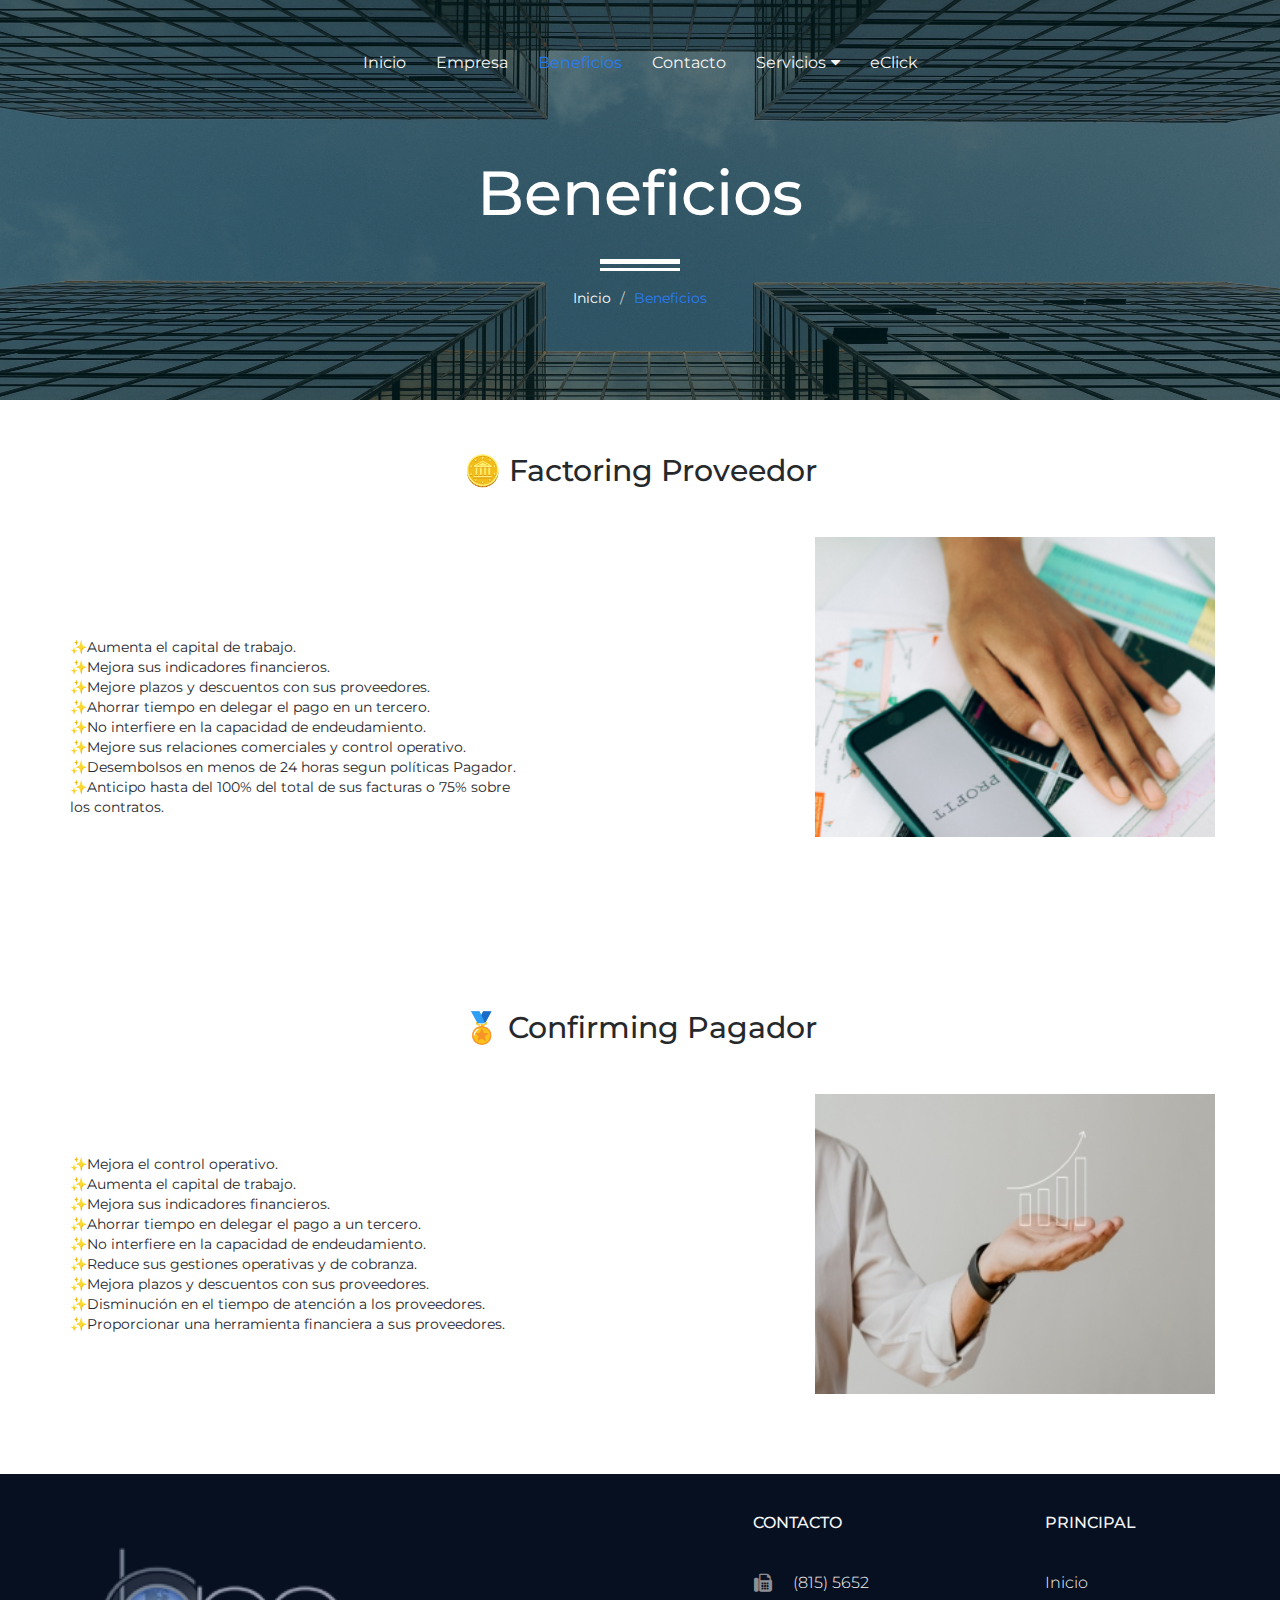
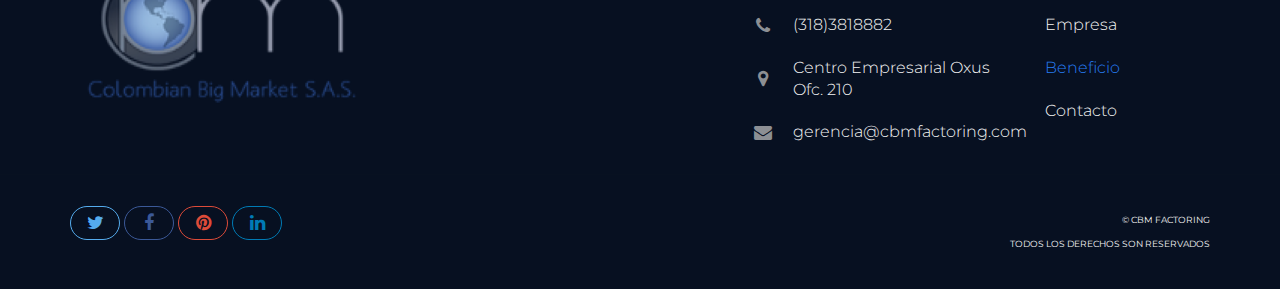
==== beneficio.html @ aab8edce "commit" ====
<!DOCTYPE html>
<html lang="en">
<head>

    <!-- Basic Page Needs
    ================================================== -->
    <meta http-equiv="Content-Type" content="text/html; charset=utf-8">
    <meta http-equiv="X-UA-Compatible" content="IE=edge">

    <title>CBM Colombian Big Market I Factoring & Banca de Inversión</title>

    <meta name="description" content="">
    <meta name="author" content="">
    <meta name="keywords" content="">

    <!-- Mobile Specific Metas
    ================================================== -->
    <meta name="viewport" content="width=device-width, minimum-scale=1.0, maximum-scale=1.0">
    <meta name="apple-mobile-web-app-capable" content="yes">

    <!-- Fonts -->
    <link href="https://fonts.googleapis.com/css?family=Montserrat:300,300i,400,600,700" rel="stylesheet">
    <link rel="stylesheet" href="http://cdnjs.cloudflare.com/ajax/libs/font-awesome/4.4.0/css/font-awesome.min.css">

    <!-- Favicon
    ================================================== -->
    <link rel="apple-touch-icon" sizes="180x180" href="assets/img/apple-touch-icon.png">
    <link rel="icon" type="image/png" sizes="16x16" href="assets/img/favicon.png">

    <!-- Stylesheets
    ================================================== -->
    <!-- Bootstrap core CSS -->
    <link href="assets/css/bootstrap.min.css" rel="stylesheet">

    <!-- Custom styles for this template -->
    <link href="assets/css/style.css" rel="stylesheet">
    <link href="assets/css/responsive.css" rel="stylesheet">

    <!-- HTML5 shim and Respond.js IE8 support of HTML5 elements and media queries -->
    <!--[if lt IE 9]>
    <script src="https://oss.maxcdn.com/libs/html5shiv/3.7.0/html5shiv.js"></script>
    <script src="https://oss.maxcdn.com/libs/respond.js/1.4.2/respond.min.js"></script>
    <![endif]-->

</head>
<body>

    <header id="masthead" class="site-header">
        <nav id="primary-navigation" class="site-navigation">
            <div class="container">
                <div class="navbar-header">
                </div><!-- /.navbar-header -->
                <div class="collapse navbar-collapse" id="agency-navbar-collapse">

                    <ul class="nav navbar-nav navbar-center">
                        <li><a href="index.html">Inicio</a></li>
                    <li><a href="empresa.html">Empresa</a></li>
                    <li class="active"><a href="beneficio.html">Beneficios</a></li>
                    <li><a href="contact.html">Contacto</a></li>
                    <li class="dropdown"><a href="#" class="dropdown-toggle" data-toggle="dropdown">Servicios<i class="fa fa-caret-down hidden-xs" aria-hidden="true"></i></a>
                        
                        <ul class="dropdown-menu" role="menu" aria-labelledby="menu1">
                            <li><a href="service-factoring.html">Factoring</a></li>
                            <li><a href="service-confirming.html">Confirming</a></li>
                            <li><a href="service-bancainversion.html">Banca de Inversión</a></li>
                            <li><a href="service-sentencias.html">Sentencias</a></li>
                            <li><a href="service-eclick.html">eClick</a></li>
                        </ul>
                        <li><a href="https://eclick.com.co/eClick-web/index.jsf" class="nav-link" target="_blank">eClick</a></li>
                        
                    </ul>
                </div>
                
            </div>   
        </nav><!-- /.site-navigation -->
    </header><!-- /#mastheaed -->
    <div id="hero" class="hero overlay subpage-hero beneficios-hero">
        <div class="hero-content">
            <div class="hero-text">
                <h1>Beneficios</h1>
                <ol class="breadcrumb">
                  <li class="breadcrumb-item"><a href="index.html">Inicio</a></li>
                  <li class="breadcrumb-item active">Beneficios</li>
                </ol>
            </div><!-- /.hero-text -->
        </div><!-- /.hero-content -->
    </div><!-- /.hero -->

    
    <section class="site-section section-features">
        <h2 style="text-align: center;"> 🪙 Factoring Proveedor  </h2>
        <div class="container">
            <div class="row">
                <div class="col-sm-5"><br><br><br><br><br>
                    ✨Aumenta el capital de trabajo.<br>
                    ✨Mejora sus indicadores financieros.<br>
                    ✨Mejore plazos y descuentos con sus proveedores.<br>
                    ✨Ahorrar tiempo en delegar el pago en un tercero.<br>
                    ✨No interfiere en la capacidad de endeudamiento. <br>
                    ✨Mejore sus relaciones comerciales y control operativo.<br>
                    ✨Desembolsos en menos de 24 horas segun políticas Pagador.<br>
                    ✨Anticipo hasta del 100% del total de sus facturas o 75% sobre los contratos.<br><br><br>
                </div>
                <div class="col-sm-7 hidden-xs">
                    <img src="assets/img/empresa-1.png" alt="">
                </div>
            </div>
        </div>
    </section><!-- /.section-features -->

    <section class="site-section section-features">
        <div class="container">
            <div class="row">
                <h2 style="text-align: center;"> 🏅 Confirming Pagador  </h2>
                <div class="col-sm-5"><br><br><br>
                    ✨Mejora el control operativo.<br>
                    ✨Aumenta el capital de trabajo.<br>
                    ✨Mejora sus indicadores financieros.<br>
                    ✨Ahorrar tiempo en delegar el pago a un tercero.<br>
                    ✨No interfiere en la capacidad de endeudamiento. <br>
                    ✨Reduce sus gestiones operativas y de cobranza. <br>
                    ✨Mejora plazos y descuentos con sus proveedores.<br>
                    ✨Disminución en el tiempo de atención a los proveedores.<br>
                    ✨Proporcionar una herramienta financiera a sus proveedores.<br><br><br>
                </div>
                <div class="col-sm-7 hidden-xs">
                    <img src="./assets/img/empresa-2.jpg" alt="">

                </div>
            </div>
        </div>
    </section><!-- /.section-features -->

    <footer id="colophon" class="site-footer">
        <div class="container">
            <div class="row">
                <div class="col-md-3 col-sm-4 col-xs-6">
                    <img src="assets/img/logo-cbm_footer.png" style="padding-top: 60px;">
                </div>
                <div class="col-lg-offset-4 col-md-3 col-sm-4 col-md-offset-2 col-sm-offset-0 col-xs-6 ">
                    <h3>Contacto</h3>
                    <ul class="list-unstyled contact-links">
                        <li><i class="fa fa-fax" aria-hidden="true"></i><a href="tel:8155652"> (815) 5652</a></li>
                        <li><i class="fa fa-phone" aria-hidden="true"></i><a href="tel:+573183818882">(318)3818882 </a></li>
                        <li><i class="fa fa-map-marker" aria-hidden="true"></i><p>Centro Empresarial Oxus Ofc. 210 </p></li>
                        <li><i class="fa fa-envelope" aria-hidden="true"></i><a href="mailto:gerencia@cbmfactoring.com">gerencia@cbmfactoring.com</a></li>
                    </ul>
                </div>
                <div class="clearfix visible-xs"></div>
                <div class="col-lg-2 col-md-3 col-sm-4 col-xs-6">
                    <h3>Principal</h3>
                    <ul class="list-unstyled">
                        <li><a href="index.html">Inicio</a></li>
                        <li><a href="empresa.html">Empresa</a></li>
                        <li class="active"><a href="beneficio.html">Beneficio</a></li>
                        <li><a href="contact.html">Contacto</a></li>
                    </ul>
                </div>
            </div>
        </div>
        <div class="copyright">
            <div class="container">
                <div class="row">
                    <div class="col-xs-8">
                        <div class="social-links">
                            <a class="twitter-bg" href="#"><i class="fa fa-twitter"></i></a>
                            <a class="facebook-bg" href="#"><i class="fa fa-facebook"></i></a>
                            <a class="pinterest" href="#"><i class="fa fa-pinterest"></i></a>
                            <a class="linkedin-bg" href="#"><i class="fa fa-linkedin"></i></a>
                        </div><!-- /.social-links -->
                    </div>
                    <div class="col-xs-4">
                        <div class="text-right">
                            <p>&copy; CBM Factoring</p>
                            <p>Todos los derechos son reservados</p>
                        </div>
                    </div>
                </div>
            </div>
        </div><!-- /.copyright -->
    </footer><!-- /#footer -->



    <!-- Bootstrap core JavaScript
    ================================================== -->
    <!-- Placed at the end of the document so the pages load faster -->
    <script src="https://ajax.googleapis.com/ajax/libs/jquery/3.1.1/jquery.min.js"></script>
    <script src="assets/js/bootstrap.min.js"></script>
    <script src="assets/js/bootstrap-select.min.js"></script>
    <script src="assets/js/jquery.slicknav.min.js"></script>
    <script src="assets/js/jquery.countTo.min.js"></script>
    <script src="assets/js/jquery.shuffle.min.js"></script>
    <script src="assets/js/script.js"></script>
  
</body>
</html>
---- assets/css/style.css ----
/*
 * Theme Name: 
 * Theme URI: 
 * Author: Milan Savov, Nikola Kostov
 * Author URI/Mail: milan.savov@gmail.com, nikolakostov1991@gmail.com
 * Version: 1.0
 * */

 /* TABLE OF CONTENT 
*
* - CUSTOM RESETS
    - Buttons
    - Forms
* - LAYOUT
* - HEADER 
    - Site Logo
    - Navigation
* - HERO (BANNER)
* - HOMEPAGE SECTIONS
    - Features 
    - Services
    - Map Feature 
    - Portfolio
    - Newsletter 
* - FOOTER
* - PAGES
    - PORTFOLIO
    - PORTFOLIO ITEM
    - BLOG
    - BLOG POST
    - CONTACT
*
*/


/* CUSTOM RESETS
================================================== */
a {
    transition: all 0.25s ease-in-out;
    -moz-transition: all 0.25s ease-in-out;
    -webkit-transition: all 0.25s ease-in-out;
    -o-transition: all 0.25s ease-in-out;
    -ms-transition: all 0.25s ease-in-out;
    cursor: pointer;
    color: #9fa3a7;
}

a:focus,
a:hover {
    color: #6fc754;
    outline: 0 none;
    text-decoration: none;
}

p {
    margin-bottom: 0;
    font-size: 14px;
    font-weight: 300;
    color: #9fa3a7;
    line-height: 22px;
}

h1 {
    font-size: 62px;
}

h2 {
    font-size: 42px;
}

h1,h2,h4,h5 {
    color: #26292c;
}

h3{
    color: whitesmoke;
}

p + p {
    margin-top: 40px;
}

/* Buttons */
.btn {
    line-height: 50px;
    min-width: 200px;
    font-size: 16px;
    font-weight: 300;
    border: 0;
    border-radius: 50px;
    color: whitesmoke;
    background-color: #fff;
    padding: 0;
    transition: color 0.25s ease-in-out, background-color 0.25s ease-in-out;
    -moz-transition: color 0.25s ease-in-out, background-color 0.25s ease-in-out;
    -webkit-transition: color 0.25s ease-in-out, background-color 0.25s ease-in-out;
    -o-transition: color 0.25s ease-in-out, background-color 0.25s ease-in-out;
    -ms-transition: color 0.25s ease-in-out, background-color 0.25s ease-in-out;
}

.btn-border {
    border: 1px solid #26272d;
}

.btn-fill {
    background-color: #0a3e85;
}


.btn-gray {
    background-color: #f5f5f8;
    color: #26272d;
}

.btn-green {
    background-color: #6fc754;
    color: #fff;  
}

.btn:hover,
button.btn:hover,
.btn:focus,
button.btn:focus {
    background-color: #267df4;
    color: #fff;
}

.btn-gray:hover,
.btn-gray:focus {
    background-color: #6fc754;
    color: #fff;    
}

/* 
 * Forms 
 */
/* Input fields */
.form-group {
    position: relative;
    margin: 0 auto;
    width: 100%;
}

.form-control {
    border-radius: 25px;
    height: 50px;
    padding: 15px 20px;
    border-color: #f5f5f8;
}

.form-control + .form-control {
    margin-top: 10px;
}

.form-control:focus {
    background-color: #f5f5f8;
    border-color: #f5f5f8;
    box-shadow: none;
    outline: none;
}

.form-group .btn {
    position: absolute;
    top: 5px;
    right: 5px;
    line-height: 40px;
    min-width: 60px;
    font-size: 16px;
    border-radius: 25px;
}

.form-control-comment {
    height: 100px;
    resize: none;
}

.search-form .form-group .form-control {
    padding-right: 80px;
}

/* ELEMENTS
================================================== */
/* Checkbox fields */
input[type=checkbox],
input[type=radio] {
    position: absolute;
    visibility: hidden;
    height: auto;
    margin-top: 0;
}

.checkbox {
    margin: 0;
} 

.checkbox + .checkbox,
.radio-btn + .radio-btn {
    margin-top: 15px;
}

.checkbox [type="checkbox"]:not(:checked) + label,
.checkbox [type="checkbox"]:checked + label {
    position: relative;
    padding-left: 30px;
    cursor: pointer;
}

.checkbox [type="checkbox"]:not(:checked) + label:before,
.checkbox [type="checkbox"]:checked + label:before {
    content: '';
    position: absolute;
    left:0; 
    width: 20px; 
    height: 20px;
    background-color: #fff;
    border: 1px solid #f5f5f8;
    border-radius: 3px;
    box-shadow: none;
    transition: border-color .2s;
    -webkit-transition: border-color .2s;
    -ms-transition: border-color .2s;
    -o-transition: border-color .2s;
    -ms-transition: border-color .2s;
}

.checkbox [type="checkbox"]:not(:checked) + label:after,
.checkbox [type="checkbox"]:checked + label:after {
    content: '\f00c';
    font-family: 'FontAwesome';
    position: absolute;
    top: 50%;
    left: 0;
    text-align: center;
    font-size: 15px;
    height: 20px;
    width: 20px;
    border-radius: 3px;
    color: #fff;
    background-color: #6fc754;
    transform: translateY(-50%);
    -webkit-transform: translateY(-50%);
    -ms-transform: translateY(-50%);
    -o-transform: translateY(-50%);
    -ms-transform: translateY(-50%);
      transition: opacity .2s;
    -webkit-transition: opacity .2s;
    -ms-transition: opacity .2s;
    -o-transition: opacity .2s;
    -ms-transition: opacity .2s;
}

.checkbox [type="checkbox"]:not(:checked) + label:after {
    opacity: 0;
}

.checkbox [type="checkbox"]:checked + label:after {
    opacity: 1;
}

.checkbox [type="checkbox"]:disabled:not(:checked) + label:before,
.checkbox [type="checkbox"]:disabled:checked + label:before {
    box-shadow: none;
    border-color: #bbb;
    background-color: #ddd;
}

.checkbox [type="checkbox"]:disabled:checked + label:after {
    color: #999;
}
.checkbox [type="checkbox"]:disabled + label {
    color: #aaa;
}

.checkbox [type="checkbox"]:checked:focus + label:before,
.checkbox [type="checkbox"]:not(:checked):focus + label:before {
    border: 1px dotted #6fc754;
}

.checkbox [type="checkbox"]:not(:checked) + label:hover:before,
.checkbox [type="checkbox"]:checked + label:hover:before {
    border: 1px solid #6fc754;
}

/* Radiobutton fields */
.radio-btn label {
    font-weight: 400;
}

.radio-btn [type="radio"]:not(:checked) + label,
.radio-btn [type="radio"]:checked + label {
    position: relative;
    padding-left: 30px;
    cursor: pointer;
    margin-bottom: 0;
}

.radio-btn [type="radio"]:not(:checked) + label:before,
.radio-btn [type="radio"]:checked + label:before {
    content: '';
    position: absolute;
    left:0; 
    top: 50%;
    width: 20px;
    height: 20px;
    background-color: #fff;
    border: 1px solid #f5f5f8;
    border-radius: 50px;
    box-shadow: none;
    transform: translateY(-50%);
    -webkit-transform: translateY(-50%);
    -ms-transform: translateY(-50%);
    -o-transform: translateY(-50%);
    -ms-transform: translateY(-50%);
    transition: border-color .2s;
    -webkit-transition: border-color .2s;
    -ms-transition: border-color .2s;
    -o-transition: border-color .2s;
    -ms-transition: border-color .2s;
}

.radio-btn [type="radio"]:not(:checked) + label:after,
.radio-btn [type="radio"]:checked + label:after {
    content: '';
    position: absolute;
    width: 12px;
    height: 12px;
    top: 50%;
    left: 4px;
    background-color: #6fc754;
    border-radius: 50px;
    transform: translateY(-50%);
    -webkit-transform: translateY(-50%);
    -ms-transform: translateY(-50%);
    -o-transform: translateY(-50%);
    -ms-transform: translateY(-50%);
    transition: opacity .2s;
    -webkit-transition: opacity .2s;
    -ms-transition: opacity .2s;
    -o-transition: opacity .2s;
    -ms-transition: opacity .2s;
}

.radio-btn [type="radio"]:not(:checked) + label:after {
    opacity: 0;
}
.radio-btn [type="radio"]:checked + label:after {
    opacity: 1;
}

.radio-btn [type="radio"]:disabled:not(:checked) + label:before,
.radio-btn [type="radio"]:disabled:checked + label:before {
    box-shadow: none;
    border-color: #bbb;
    background-color: #ddd;
}

.radio-btn [type="radio"]:disabled:checked + label:after {
    color: #999;
}

.radio-btn [type="radio"]:disabled + label {
    color: #aaa;
}

.radio-btn [type="radio"]:checked:focus + label:before,
.radio-btn [type="radio"]:not(:checked):focus + label:before {
    border: 1px dotted #6fc754;
}

.radio-btn [type="radio"]:checked + label:hover:before,
.radio-btn [type="radio"]:not(:checked) + label:hover:before {
    border: 1px solid #6fc754;
}

/* Selectpicker */
select {
    position: absolute !important;
    bottom: 0;
    left: 50%;
    display: block !important;
    width: .5px !important;
    height: 100% !important;
    padding: 0 !important;
    opacity: 0 !important;
    border: none;
}

.bootstrap-select .btn {
    border: 1px solid #26272d;
    border-radius: 10px;
}

.bootstrap-select span.pull-left {
    padding-left: 10px;
}

.bootstrap-select.btn-group .dropdown-menu.inner {
    position: static; 
    float: none;
    border: 0;
    padding: 0;
    margin: 0;
    border-radius: 0;
    -webkit-box-shadow: none;
    box-shadow: none;
}

.bootstrap-select.open .dropdown-menu {
    display: block;
    border: 1px solid #26272d; 
    border-radius: 10px;
}

.bootstrap-select.btn-group .dropdown-menu {
    padding: 5px 0;
    min-width: 100%;
    overflow: hidden;
    -webkit-box-sizing: border-box;
    -moz-box-sizing: border-box;
    box-sizing: border-box;
    z-index: 9999;
}

.bootstrap-select .dropdown-menu {
    display: none;
    visibility: visible;
    opacity: 1;
    padding: 0;
}

.bootstrap-select .bs-caret {
    float: right;
    padding-right: 10px;
}

.bootstrap-select .bs-caret .caret {
    border-top: 6px dashed;
    border-top: 6px solid\9;
    border-right: 6px solid transparent;
    border-left: 6px solid transparent;   
}

.bootstrap-select .selected {
    color: #6fc754;
}

.bootstrap-select .check-mark {
    display: none;
}

/*  Tabs  */
.tab-style {
    border-bottom: none;
}

.tab-style + .tab-content {
    padding: 15px;
    border: 1px solid #26272d;
    border-bottom-left-radius: 10px;
    border-bottom-right-radius: 10px;
    border-top-right-radius: 10px;
}

.nav-tabs.tab-style > li.active > a,
.nav-tabs.tab-style > li > a:hover {
    border: 1px solid #6fc754;
    background-color: #6fc754;
    color: #fff;
}

.nav-tabs.tab-style > li > a {
    position: relative;
    color: #26272d;
    margin-right: 0;
    border: 1px solid #26272d;
    border-top-left-radius: 10px;
    border-top-right-radius: 10px;
}

.nav-tabs.tab-style > li + li {
    margin-left: 10px;
}

/* Accordion */
.accordion.panel-group {
    margin-bottom: 0;
}

.accordion.panel-group .panel + .panel {
    margin-top: 0;
}

.accordion .panel {
    border: 0;
    box-shadow: none;
    border: 1px solid #26272d;
    border-bottom: 0;
    border-radius: 0;
}

.accordion .panel:first-child,
.accordion .panel:first-child .panel-heading a {
    border-top-right-radius:10px;
    border-top-left-radius:10px;
}

.accordion .panel:last-child {
    border-bottom-right-radius:10px;
    border-bottom-left-radius:10px;
    border-bottom: 1px solid #26272d;
}

.accordion .panel:last-child .panel-heading a.collapsed {
    border-bottom-right-radius:10px;
    border-bottom-left-radius:10px;
}

.accordion .collapsed {
    height: auto;
}

.accordion .panel-heading {
    background-color: transparent;
    padding: 0;
}

.accordion .panel-heading a {
    display: inline-block;
    position: relative;
    width: 100%;
    padding: 10px 40px 10px 15px;
}

.accordion .panel-heading a.collapsed {
    background-color: transparent;
    color: #26272d;
}

.accordion .panel-heading a.collapsed:hover,
.accordion.accordion-gray .panel-heading a.collapsed:hover,
.accordion .panel-heading a {
    background-color: #6fc754;   
    color: #fff; 
}

.accordion .panel-heading a.collapsed::after {
    content: "\f107";
}

.accordion .panel-heading a::after {
    font-family: "FontAwesome";
    content: "\f106";
    position: absolute;
    top: 50%;
    right: 15px;
    transform: translateY(-50%);
    -moz-transform: translateY(-50%);
    -o-transform: translateY(-50%);
    -ms-transform: translateY(-50%);
    -webkit-transform: translateY(-50%);
}

.panel-group .panel-heading+.panel-collapse>.list-group, 
.panel-group .panel-heading+.panel-collapse>.panel-body {
    border: none;
}

/* Pagination */
.pagination {
  margin: 0;
  vertical-align: middle;
}

.pagination > li > a {
  border: none;
  color: #292a2c;
  background-color: #f5f5f8;
  padding: 10px 15px;
  border-radius: 10px;
  font-size: 12px;
}

.pagination > li + li > a {
  margin-left: 5px;
}

.pagination > li.active > a,
.pagination > li > a:hover,
.pagination > li.active > a:hover {
  background-color: #6fc754;
  color: #fff;
}

.pagination > li:first-child > a {
  border-top-left-radius: 10px;
  border-bottom-left-radius: 10px;
}

.pagination > li:last-child > a {
  border-top-right-radius: 10px;
  border-bottom-right-radius: 10px;
}

.pagination > li.more > a {
  margin-left: 0;
  padding: 10px 5px;
  pointer-events: none;
  background-color: transparent;
}

.pagination > li.more + li > a {
  margin-left: 0;
}

/* LAYOUT
================================================== */
html, body {
    width: 100%;
    height: 100%;
    margin: 0;
    padding: 0;
    font-family: 'Montserrat', sans-serif;
    color: #26272d;
}

.img-res {
    height: 108px;
    width: 168px;
}

/* Background colors */
.gray-bg {
  background-color: rgb(245, 245, 248);
}

/* Margin and padding resets */
.mb-10 {margin-bottom: 10px;}
.mt-20 {margin-top: 20px;}
.mt-50 {margin-top: 50px;}

/* HEADER
================================================== */
.site-header {
    position: absolute;
    padding: 50px 0 0;
    background-color: transparent;
    width: 100%;
    z-index: 3;
}

/* Site-logo */
.site-title {
    font-size: 18px;
    line-height: 26px;
    color: #26272d;
}

.site-title:hover {
    color: #26272d;   
}

.site-title span {
    font-weight: 700;
}

.site-title a:hover {
    color: #fff;
}

/* Navigation */
.navbar-collapse {
    text-align: center;
}

.navbar-nav {
    float: none;
    display: inline-block;
}

.navbar-nav > li > a, 
.slicknav_nav > li > a {
    padding: 0;
    font-size: 16px;
    position: relative;
    color: whitesmoke;
    line-height: 26px;
}

.site-header-white .navbar-nav > li > a,
.site-header-white .site-title {
    color: #fff;
}

.navbar-nav > li > a i {
    margin-left: 5px;
}

.navbar-nav > li + li {
    margin-left: 30px;
}

.nav .open > a, 
.nav .open > a:focus, 
.nav .open > a:hover,
.navbar-nav > li > a:hover,
.navbar-nav > li > a:focus,
.navbar-nav > li.active > a,
.navbar-collapse li a:hover,
.dropdown.open > a, 
.site-header-white .dropdown.open > a,
.dropdown-menu a:hover, 
.dropdown:hover > a, 
.dropdown-menu>li>a:focus,
.dropdown-menu li a:hover,
.slicknav_nav > li.active a,
.slicknav_open .slicknav_arrow,
.slicknav_nav > li a:hover {
    background-color: transparent;
    color: #267df4;
}

.navbar-toggle {
    border-color: #fff;
    margin: 0 15px 0 0;
    position: relative;
    top: -1px;
}

.navbar-toggle:hover,
.navbar-toggle[aria-expanded=true] {
    background-color: #fff;
    border-color: #000;
    cursor: pointer;
}

.navbar-toggle:hover .icon-bar,
.navbar-toggle[aria-expanded=true] .icon-bar {
    background-color: #000;
}

.navbar-toggle  .icon-bar {
    background-color: #fff;
}

.navbar-nav .dropdown-menu {
    display: block;
    opacity: 0;
    visibility: hidden;
    border-radius: 0;
    min-width: 130px;
    border: 0;
    border-top: 5px solid #267df4;
    top: 140%;
    transition: all 0.4s;
    -moz-transition: all 0.4s;
    -webkit-transition: all 0.4s;
    -o-transition: all 0.4s;
    -ms-transition: all 0.4s;
}

.navbar-nav li a:hover + .dropdown-menu,
.navbar-nav .dropdown-menu:hover {
    opacity: 1;
    visibility: visible;
    top: 100%;
    transition-delay: 0s;
}

.dropdown-menu li a {
    padding: 5px 15px;
    position: relative;
    left: 0;
}

.dropdown-menu li a:hover {
    left: 15px;
}

/* HERO
================================================== */
.hero { 
    background-image: linear-gradient( 135deg, #97ABFF 10%, #123597 100%);
    height: 100%;
    width: 100%;
    display: table;
    position: relative;
}

.hero-empresa { 
    background: url(../img/fondoempressaa.jpg) no-repeat center / cover; 
    height: 100%;
    width: 100%;
    display: table;
    position: relative;
}

.hero-beneficio { 
    background: url(../img/beneficiosfondo.jpg) no-repeat center / cover; 
    height: 100%;
    width: 100%;
    display: table;
    position: relative;
}

.hero-contacto { 
    background: url(../img/pruebafondo.png) no-repeat center / cover; 
    height: 100%;
    width: 100%;
    display: table;
    position: relative;
}

.hero-serfac { 
    background: url(../img/facfond.jpg) no-repeat center / cover; 
    height: 100%;
    width: 100%;
    display: table;
    position: relative;
}
.hero-sercon { 
    background: url(../img/conffond.jpg) no-repeat center / cover; 
    height: 100%;
    width: 100%;
    display: table;
    position: relative;
}
.hero-serban { 
    background: url(../img/bancainvfondo.jpg) no-repeat center / cover; 
    height: 100%;
    width: 100%;
    display: table;
    position: relative;
}
.hero-sersen { 
    background: url(../img/sentfond.jpg) no-repeat center / cover; 
    height: 100%;
    width: 100%;
    display: table;
    position: relative;
}
.hero-sereclick { 
    background: url(../img/pruebafondo.png) no-repeat center / cover; 
    height: 100%;
    width: 100%;
    display: table;
    position: relative;
}

.overlay:before {
  content: '';
  background-color: rgba(255,255,255,0.5);
  height: 100%;
  width: 100%;
  position: absolute;
  top: 0;
  left: 0;
  z-index: 0;
}

.hero-content {
    display: table-cell;
    vertical-align: middle;
    padding-top: 75px;
}

.hero-text {
    max-width: 890px;
    width: 100%;
    margin: 0 auto;
    padding: 0 15px;
    text-align: center;
}

.hero-text h1 {
    position: relative;
    margin: 0;
    -webkit-text-stroke: 0.01px whitesmoke;
  color: whitesmoke;
}

.hero-text p {
    position: relative;
    margin: 45px 0 30px;
    font-size: 20px;
    color: whitesmoke;
}

.hero-text .btn {
    position: relative;
    background-color: transparent;
}

.hero-text .btn:hover {
    background-color: #26272d;
    color: #fff;
}

.hero .breadcrumb {
    padding-top: 60px;
    margin-bottom: 0;
}

.hero .breadcrumb:before {
    content: '';
    display: block;
    position: absolute;
    left: 50%;
    bottom: 45px;
    height: 12px;
    width: 80px;
    border-top: 5px solid #fff;
    border-bottom: 3px solid #fff;
    transform: translateX(-50%);
    -moz-transform: translateX(-50%);
    -webkit-transform: translateX(-50%);
    -o-transform: translateX(-50%);
    -ms-transform: translateX(-50%);
}

.subpage-hero {
    height: 400px;
}

.subpage-hero.overlay:before {
    background-color: rgba(-80,39,45,0.5);
}

.subpage-hero .hero-content,
.subpage-hero .hero-content h1,
.subpage-hero a  {
    color: #fff;
}

.subpage-hero a:hover {
    color: #babdb9;
}

.portfolio-hero {
    background: url(../img/portfolio-hero.jpg) no-repeat center / cover;     
}

.blog-hero {
    background: url(../img/blog-hero.jpg) no-repeat center / cover;     
}

.index-hero {
    background: url(../img/iniciofndo.jpg) no-repeat center / cover;     
}

.empresa-hero {
    background: url(../img/fondoempressaa.jpg) no-repeat center / cover;     
}
.beneficios-hero {
    background: url(../img/sentfond.jpg) no-repeat center / cover;     
}
.contact-hero {
    background: url(../img/contactooofondo.jpg) no-repeat center / cover;     
}
.servicefac-hero {
    background: url(../img/facfond.jpg) no-repeat center / cover;     
}
.servicecon-hero {
    background: url(../img/fondom.jpg) no-repeat center / cover;     
}
.serviceban-hero {
    background: url(../img/beneficiosfondo.jpg) no-repeat center / cover;     
}
.servicesen-hero {
    background: url(../img/bancainvfondo.jpg) no-repeat center / cover;     
}
.serviceclick-hero {
    background: url(../img/pruebafondo.png) no-repeat center / cover;     
}

/* SITEMAIN
================================================== */
/* site-section */
.site-section {
   padding: 34px 0 100px;
}

.subheading-text {
    font-size: 20px;
    font-style: italic;
    
}

.heading-separator {
    position: relative;
    margin: 0;
    padding-bottom: 40px;
}

.heading-separator:after {
    content: "";
    position: absolute;
    bottom: 25px;
    left: 0;
    right: 0;
    height: 2px;
    width:250px;
    margin: 0 auto;
    background-color: #267df4;
}

/* Section: Features */
.section-features h2 {
    padding-bottom: 40px;
    font-size: 30px;
}

.section-features img {
    position: absolute;
    right: 10px;
    height: 300px;
}

/* Section: Services */
.section-services .subheading-text {
    margin-bottom: 90px;
}

.section-services .col-md-3:nth-child(n+5) .service {
    margin-top: 0px;
}

.service {
    min-height: 250px;
}

.service-title {
    margin: 35px 0 25px;
    font-size: 13px;
    text-transform: uppercase;
    color: #000;
}

.service-info {
    font-size: 13px; 
}

/* Section: Map Feature */
.section-map-feature {
    padding-top: 40px;
    background: #071021 url(../img/map.png) no-repeat top center / cover; 
}

.section-map-feature h2 {
    padding-bottom: 270px;
    margin: 0;
}

.section-map-feature h2,
.section-map-feature p {
    color: #fff;
}

.section-map-feature .btn {
    margin: 80px 0 215px;
}

.counter {
    margin-bottom: 30px;
    font-size: 40px;
    font-weight: 300;
    line-height: 1;
}

.counter-item h3 {
    margin: 0;
    font-size: 16px;
    color: #0960d7;
}

/* Section: Portfolio */
.portfolio-item {
    margin-top: 30px;
}

.portfolio-item {
    height: 150px;
    position: relative;
}

.portfolio-item:before {
    content: "";
    position: absolute;
    left: 0;
    top: 0;
    right: 100%;
    bottom: 0;
    background-color: #f5f5f8;
    transition: right 0.25s ease-in-out;
    -moz-transition: right 0.25s ease-in-out;
    -webkit-transition: right 0.25s ease-in-out;
    -o-transition: right 0.25s ease-in-out;
    -ms-transition: right 0.25s ease-in-out;
}

.portfolio-item:hover:before {
    right: 25%;
}

.portfolio-item-title,
.portfolio-item a {
    position: absolute;
    left: 0px;
    margin: 0;
    font-size: 16px;
    opacity: 0;
}

.portfolio-item-title {
    width: 150px; 
    top: 15px;  
    transition: left 0.25s ease-in-out, opacity 0.25s ease-in-out;
    -moz-transition: left 0.25s ease-in-out, opacity 0.25s ease-in-out;
    -webkit-transition: left 0.25s ease-in-out, opacity 0.25s ease-in-out;
    -o-transition: left 0.25s ease-in-out, opacity 0.25s ease-in-out;
    -ms-transition: left 0.25s ease-in-out, opacity 0.25s ease-in-out;
}

.portfolio-item:hover .portfolio-item-title {
    left: 15px;
    opacity: 1;
}

.portfolio-item a {
    bottom: 15px;
    color: #26272d;
    padding: 5px 12px;
    border: 1px solid #26272d;
    border-radius: 50px;
}

.portfolio-item:hover a {
    left: 55%;
    opacity: 1;
}

.portfolio-item a:hover {
    background-color: #26272d;
    color: #fff;
}

.portfolio-item a i {
    width: 16px;
    text-align: center;
}

/* Section: Newsletter */
.section-newsletter h2 {
    padding-bottom: 30px;
    margin: 0;
}

.newsletter-group {
    max-width: 550px;
}

.newsletter-group .form-control {
    padding-right: 125px;
}

.newsletter-group .btn {
    min-width: 120px;
}

/* FOOTER
================================================== */
.site-footer {
    background-color: #071021;
}

.site-footer .site-title {
    display: inline-block;
    margin-bottom: 40px;
}

.site-footer h3 {
    font-size: 16px;
    text-transform: uppercase;
    margin:40px 0 40px;
}

.site-footer > .container {
    padding-bottom: 30px;
}

.site-footer .list-unstyled li + li {
    margin-top: 20px;
}

.contact-links li {
    position: relative;
}

.contact-links li i {
    position: absolute;
    top: 50%;
    width: 20px;
    text-align: center;
    font-size: 18px;
    color: #8c8f94;
    transform: translateY(-50%);
    -moz-transform: translateY(-50%);
    -webkit-transform: translateY(-50%);
    -o-transform: translateY(-50%);
    -ms-transform: translateY(-50%);
}

.contact-links li a,
.contact-links li p {
    margin-left: 40px;
}

.list-unstyled {
    margin-bottom: 0;
}

.list-unstyled li a,
.list-unstyled li p {
    font-size: 16px;
    color: whitesmoke;
    font-weight: 300;
}

.list-unstyled li a:hover,
.list-unstyled li.active a {
    color: #267df4;
}

/* Copyright */
.copyright {
    padding: 30px 0;
    border-top: 1px solid rgba(38, 41, 44, 0.05);
}

.social-links a {
    line-height: 36px;
    padding: 5px 15px;
    font-size: 18px;
    border: 1px solid;
    border-radius: 50px;
}

.social-links a:hover {
    color: #fff;
}

.social-links a i {
    width: 18px;
    text-align: center;
}

a.twitter-bg {
    color: #55acee;
    border-color: #55acee; 
}

a.twitter-bg:hover {
    background-color: #55acee;
}

a.facebook-bg {
  color: #3b5998;
  border-color: #3b5998;
}

a.facebook-bg:hover{
  background-color: #3b5998;
}

a.pinterest {
  color: #dd4b39;
  border-color: #dd4b39;
} 

a.pinterest:hover{
  background-color: #dd4b39;
} 

a.linkedin-bg {
  color: #007bb5;
  border-color: #007bb5;
}

a.linkedin-bg:hover {
  background-color: #007bb5;
}

.copyright .text-right {
    padding: 4px 0;
}

.copyright p {
    font-size: 9px;
    font-weight: 400;
    text-transform: uppercase;
    color: whitesmoke;
}

.copyright p + p {
    margin-top: 2px;
}

/* PAGES
================================================== */
.subpage-site-section {
    padding: 60px 0;
}

.breadcrumb {
    background-color: transparent;
    position: relative;
}

.breadcrumb .active {
    color: #267df4;
}

/* 
 * Portfolio
 */
.portfolio-sorting li:nth-child(-n+3){
    margin-bottom: 5px;
}

.portfolio-sorting li a {
    line-height: 40px;
    min-width: 120px;
    font-size: 16px;
}

.portfolio-sorting li .active {
    background-color: #6fc754;
    color: #fff;  
    box-shadow: none;   
}

#grid {
    margin-top: 25px;
}

#grid .col-md-4 {
    display: none;
}

#loadMore {
    margin-top: 30px;
}

#loadMore.disabled {
    background-color: #eee;
    color: #000;
    opacity: 0.3;
}

/* 
 * Portfolio-item
 */
.project-img {
    height: 480px;
}

.project-img + .project-img  {
    margin-top: 20px;
}

.project-info h5 {
    font-size: 18px;
    text-transform: uppercase;
    margin: 0;
}

.project-description,
.project-date-category {
    margin: 30px 0 0;
}

.project-date-category p + p {
    margin-top: 10px;
}

.project-date-category p span {
    font-size: 14px;
    text-transform: uppercase; 
    color: #26272d;
    font-weight: 400;
}

.project-info .btn {
    margin-top: 25px;
    line-height: 40px;
    min-width: 120px;
}

.project-info .social-links {
    margin-top: 25px;
}

.section-related-projects {
    padding-top: 0;
}

/* 
 * Blog
 */
.blog-post + .blog-post {
    margin-top: 60px;
}

.blog-post img {
    height: 480px;
}

.post-content,
.post-content .text-right,
.post-meta {
    margin-top: 25px;
}

.blog-post .post-title {
    padding: 0;
    margin: 0;
    font-size: 18px;
    font-weight: 600;
    text-transform: uppercase;
}

.post-content p {
    margin: 25px 0 0;
}

.post-content .post-title a {
    color: #26292c;
}

.post-content a {
    color: #8c8f94;   
}

.post-content .read-more {
    position: relative;
    padding-right: 30px;
    text-transform: uppercase;
}

.post-content .read-more:after {
    content: '';
    display: block;
    background-color: #8c8f94;  
    width: 20px;
    height: 2px;
    position: absolute;
    right: 0;
    top: 8px;
    transition: background-color 0.25s ease-in-out;
    -moz-transition: background-color 0.25s ease-in-out;
    -webkit-transition: background-color 0.25s ease-in-out;
    -o-transition: background-color 0.25s ease-in-out;
    -ms-transition: background-color 0.25s ease-in-out;
}

.post-content .read-more:hover:after {
    background-color: #6fc754; 
}

.blog-post a:hover + .post-content .post-title a,
.post-content a:hover {
    color: #6fc754;
}

.post-meta {
    padding: 5px 0;
}

.post-meta span {
    padding: 6px 0;
}

.post-meta span + span {
    margin-left: 40px;
}

.post-meta span a {
    position: relative;
    padding: 6px 0 6px 40px;
}

.post-meta i,
.post-author img {
    position: absolute;
    left: 0;
    top: 0;
}

.post-author img {
    height: 30px;
    width: 30px;
}

.post-meta i {
    font-size: 30px;
}

.post-category i {
    top: 1px;
}

.section-blog .ui-pagination {
    margin-top: 60px;
}

/* 
 * Blog post
 */
/* Post Comments */
.post-comments {
    margin-top: 40px;
}

.post-comments h3,
.respond h3 {
    font-size: 16px;
    margin: 30px 0 15px;
    text-transform: uppercase;
}

.post-comment {
    padding-left: 70px;
    position: relative;
}

.post-comment + .post-comment,
.replied + .post-comment {
    margin-top: 30px;
}

.replied {
    margin: 20px 0 0 70px;
    padding-top: 20px;
    border-top: 1px solid rgba(38,41,44, 0.05)
}

.post-comment img {
    width: 70px;
    height: 70px;
    position: absolute;
    left: 0;
    top: 0;
}

.post-comment-content-details {
    background-color: #f5f5f8;
    padding: 10px 0 10px 20px;
}

.post-comment-content-details p {
    display: inline-block;
    color: #8c8f94;
}

.post-comment-content-details p + p {
    margin: 0 0 0 20px;
}

.post-comment-date i {
    margin-right: 5px;
    line-height: 18px;
}

.comment {
    padding: 15px 0 0 20px;
}

.comment + .comment {
    margin-top: 0px;
}

.comment-reply {
    margin-top: 5px;
}

/* Respond */
.respond .form-control + .btn {
    margin-top: 10px;
}

/* Sidebar */
.sidebar {
    padding-left: 30px;
}

.widget + .widget {
    margin-top: 60px;
}

.widget-title {
    font-size: 18px;
    margin: 0 0 30px;
    text-transform: uppercase;
    letter-spacing: 1px;   
}

.widget .list-unstyled a:hover {
    padding-left: 15px;
}

.widget .list-unstyled li + li {
    margin-top: 20px;
}

.widget-categories li a span {
    float: right;
}

.widget-tags .list-unstyled li + li {
    margin-top: 10px;
    padding-top: 10px;
    border-top: 1px solid rgba(38,41,44,0.05)
}

/* 
 * Contact
 */
/* Section: Contact-us */
.section-contact-us h2 {
    font-size: 18px;
    text-transform: uppercase;
    padding-bottom: 50px;
    letter-spacing: 1px;
}

.section-contact-us .form-group label,
.contact-info h3 {
    margin: 0 0 10px 20px;
    color: #26292c;
    font-size: 16px;
    font-weight: 300; 
}

.section-contact-us textarea {
    height: 130px;
}

.section-contact-us .btn {
    margin-top: 35px;
}

.contact-info {
    padding-left: 30px;
}

.contact-info h3 {
    margin-left: 0;
    color: #8c8f94;
}

.contact-info .list-unstyled li {
    font-size: 14px;
    font-weight: 300;
    color: #8c8f94;
}

.contact-info .list-unstyled + h3,
.contact-info a + h3 {
    margin-top: 30px;
}

.section-contact-us .row + .form-group,
.section-contact-us .form-group + .form-group {
    margin-top: 25px;
}

/* Section: map */
.section-map {
  height: 500px;
  width: 100%
}
---- assets/css/responsive.css ----
/*==========  Non-Mobile First Method  ==========*/

/* Large Devices, Wide Screens */
@media only screen and (max-width : 1199px) {
	/* CUSTOM RESETS */
	h1 {
		font-size: 52px;
	}

	/* HERO */
	.hero-text p {
		font-size: 18px;
		margin: 35px 0 25px;
	}

	/* SITEMAIN */
	/* Section: Map Feature */
	.section-map-feature {
	    padding-top: 200px;
	}

	.section-map-feature .btn {
		margin: 60px 0 165px;
	}
}

/* Medium Devices, Desktops */
@media only screen and (max-width : 991px) {
	/* CUSTOM RESETS */
	h1 {
		font-size: 42px;
	}

	h2 {
		font-size: 36px;
	}

	p + p {
		margin-top: 25px;
	}

	.accordion {
		margin-top: 30px;
	}

	/* Buttons */
	.btn {
		line-height: 40px;
		min-width: 170px;
	}

	/* HEADER */
	.site-header {
		padding-top: 40px;
	}

	/* HERO */
	.hero-content {
		padding-top: 65px;
	}

	.hero-text {
		max-width: 750px;
	}

	.hero-text p {
		font-size: 16px;
		margin: 25px 0 15px;
	}

	/* SITEMAIN */
	/* site-section */
	.site-section {
	   padding: 60px 0 100px;
	} 

	.heading-separator {
		padding-bottom: 50px
	}

	.heading-separator:after {
		bottom: 20px;
	}

	.subheading-text {
	    font-size: 18px;
	}

	/* Section: Features */
	.section-features h2 {
	    font-size: 26px;
	}

	/* Section: Services */
	.section-services .subheading-text {
	    margin-bottom: 60px;
	}

	.section-services .col-md-3:nth-child(n+3) .service {
	    margin-top: 30px;
	}

	.service-title {
		margin: 25px 0 10px;
	}

	/* Section: Map Feature */
	.section-map-feature {
	    padding-top: 150px;
	}

	.section-map-feature h2 {
		padding-bottom: 25px;
	}

	.section-map-feature .btn {
		margin: 45px 0 115px;
	}

	/* Section: Newsletter */
	.section-newsletter h2 {
		padding-bottom: 25px;
	}

	/* FOOTER */
	.site-footer {
		padding-top: 55px;
	}

	.site-footer > .container {
	    padding-bottom: 120px;
	}

	.site-footer h3,
	.site-footer .site-title {
		margin-bottom: 20px;
	}

	.site-footer .list-unstyled li + li {
		margin-top: 15px;
	}

	/* PAGES */
	/* 
	 * Portfolio-item
	 */
	.project-info h5 {
		margin-top: 25px;
	}

	/* 
	 * Blog
	 */
	/* Sidebar */
	.sidebar {
		margin-top: 40px;
		padding-left: 0;
	}
}

/* Small Devices, Tablets */
@media only screen and (max-width : 767px) {
	/* CUSTOM RESETS */
	h1 {
		font-size: 32px;
	}

	h2 {
		font-size: 28px;
	}

	p + p {
		margin-top: 15px;
	}

	/* Buttons */
	.btn {
		min-width: 140px;
		font-size: 14px;
	}
	
	/* Elements */
	/* Tabs */
	.nav-tabs > li {
		float: none;
	}

	.nav-tabs.tab-style > li + li {
		margin-left: 0;
	}

	.tab-style + .tab-content {
		border-top-right-radius: 0;
		border-top:0;
	}

	.nav-tabs.tab-style > li > a {
		margin: 1px 0;
	}

	.nav-tabs.tab-style > li:nth-child(-n+2) > a {
		border-bottom: 0;
	}

	.nav-tabs.tab-style > li:nth-child(n+2) > a {
		border-radius: 0;
	}

	/* Pagination */
	.pagination > li > a {
	    padding: 10px 10px;
	}

	/* HEADER */
	.site-header {
		padding-top: 20px;
	}
	
	.navbar-header .site-title {
		padding-left: 15px;
	}

	/* Navigation */
	.site-navigation {
		position: absolute;
	}

	.main-menu {
		display: none;
	}

	.slicknav_menu,
	.slicknav_item {
		position: relative;
		z-index: 9999;
	}

	.slicknav_btn {
		position: absolute;
		right: 0;
		margin: 0 15px 0 0;
		padding: 5px;
		z-index: 9999;
	}

	.act .slicknav_btn {
		height: 22px;
		position: fixed;
	}

	.slicknav_icon-bar {
		height: 2px;
		width: 22px;
		display: block;
		background-color: #26272d;
		-webkit-transition: all 0.3s;
		-moz-transition: all 0.3s;
		-ms-transition: all 0.3s;
		-o-transition: all 0.3s;
		transition: all 0.3s;
	}

	.slicknav_icon-bar + .slicknav_icon-bar {
		margin-top: 4px;
	}

	.site-header-white .slicknav_icon-bar {
		background-color: #fff;
	}

	.site-header-white  .act .slicknav_icon-bar {
		background-color: #26272d;
	}

	.act .slicknav_icon-bar:first-child, 
	.act .slicknav_icon-bar:last-child  { 
		position: absolute;
		top: 10px;
		height: 3px;
	}

	.act .slicknav_icon-bar:first-child {
		-webkit-transform: rotate(45deg);
		-moz-transform: rotate(45deg);
		-ms-transform: rotate(45deg);
		-o-transform: rotate(45deg);
		transform: rotate(45deg);
	}

	.act .slicknav_icon-bar:last-child  {
		-webkit-transform: rotate(-45deg);
		-moz-transform: rotate(-45deg);
		-ms-transform: rotate(-45deg);
		-o-transform: rotate(-45deg);
		transform: rotate(-45deg);
	}

	.act .slicknav_icon-bar:nth-child(2) {
		opacity: 0;
	}

	.act .slicknav_icon-bar + .slicknav_icon-bar  {
  		margin-top: 0px;
	}

	.slicknav_nav {
		background-color: #f5f5f8;
		padding-left: 0;
		list-style: none;
		position: fixed;
		left: 0;
		top: 0;
		z-index: 100;
		height: 100%;
		width: 100%;
		overflow-y: scroll;
		text-align: center;
	}

	.act .slicknav_nav {
		-webkit-transform: scale(1);
		transform: scale(1);
	}

	.slicknav_nav > li:first-child {
		margin-top: 70px;
	}

	.slicknav_nav > li:last-child {
		margin-bottom: 60px;
	}

	.slicknav_nav > li {
		padding: 5px 0;
		-webkit-transition: all 400ms 510ms;
		transition: all 400ms 510ms;
		opacity: 0;
	}

	.slicknav_nav > li {
		-webkit-transform: translateY(50%);
		      transform: translateY(50%);
	}

	.act .slicknav_nav > li {
		opacity: 1;
		-webkit-transform: translateX(0);
		      transform: translateX(0);
	}

	.slicknav_nav > li a {
		display: inline-block;
		color: #26272d;
		font-size: 14px;
	}

	.slicknav_arrow {
		position: absolute;
		right: -40px;
		bottom: 0;
		padding: 0 8px;
	}

	.slicknav_nav ul.dropdown-menu {
		display: none;
		position: relative;
		visibility: visible;
		opacity: 1;
	}

	.slicknav_nav .dropdown-menu {
		position: static;
		float: none;
		width: auto;
		margin-top: 0;
		background-color: transparent;
		border: 0;
		-webkit-box-shadow: none;
		box-shadow: none;
		transition: none;
		-moz-transition: none;
		-webkit-transition: none;
		-o-transition: none;
		-ms-transition: none;
		-webkit-transition-delay: 0s;
		transition-delay: 0s;
	}

	.slicknav_nav .dropdown-menu li {
		text-align: center;
		padding: 5px 0;
	}

	/* HERO */
	.hero-content {
		padding-top: 45px;
	}

	.hero-text p {
		font-size: 14px;
		margin: 20px 0 10px;
	}

	/* SITEMAIN */
	/* site-section */
	.site-section {
	   padding: 30px 0 60px;
	} 

	.subheading-text {
	    font-size: 16px;
	}

	/* Section: Features */
	.section-features h2 {
	    padding-bottom: 15px;
	    font-size: 22px;
	}

	.section-features img {
		position: relative;
	    height: 180px;
	}

	/* Section: Services */
	.section-services .subheading-text {
	    margin-bottom: 20px;
	}

	.section-services .col-md-3 .service {
	    margin-top: 20px;
	}

	.service-title {
		margin: 15px 0 5px;
	}

	/* Section: Map Feature */
	.section-map-feature {
	    padding-top: 100px;
	}

	.section-map-feature h2 {
		padding-bottom: 25px;
	}

	.section-map-feature .btn {
		margin: 30px 0 65px;
	}

	.counter {
		margin: 15px 0;
		font-size: 32px;
	}

	/* Section: Portfolio */
	.portfolio-item {
	    margin-top: 15px;
	}

	.section-portfolio .col-xs-6:nth-child(odd) {
		padding-right: 7.5px;
	}

	.section-portfolio .col-xs-6:nth-child(even) {
		padding-left: 7.5px;
	}

	.portfolio-item:hover a {
		left: 50%;
	}

	/* Section: Newsletter */
	.section-newsletter h2 {
		padding-bottom: 15px;
	}

	.newsletter-group .btn {
		min-width: 100px;
	}

	/* FOOTER */
	.site-footer {
		padding-top: 25px;
	}

	.site-footer > .container {
	    padding-bottom: 50px;
	}

	.site-footer h3,
	.site-footer .site-title {
		margin-bottom: 15px;
	}

	.site-footer .list-unstyled li + li {
		margin-top: 10px;
	}

	.site-footer > .container .col-xs-6:last-child h3 {
		margin-top: 15px;
	}

	/* Copyright */
	.copyright {
		padding: 15px 0;
	}
	
	/* PAGES */
	/* Portfolio */
	#grid {
		margin-top: 25px;
	}

	/* 
	 * Project item
	 */
	.project-img {
		height: 240px;
	}

	.project-img + .project-img {
		margin-top: 15px;
	}

	.project-info h5,
	.project-info .btn,
	.project-info .social-links {
		margin-top: 15px;
	}

	.project-description,
	.project-date-category {
		margin-top: 20px;
	}

	.project-date-category p + p {
		margin-top: 5px;
	}

	/* 
	 * Blog
	 */
	.blog-post + .blog-post,
	.section-blog .ui-pagination {
    	margin-top: 30px;
	}
	.blog-post img {
		height: 240px;
	}

	.post-content,
	.post-content .text-right,
	.post-meta,
	.post-content p {
	    margin-top: 15px;
	}

	.post-author img {
    	height: 30px;
	}

	.post-meta span {
		font-size: 12px;
	}

	.post-meta i {
	    font-size: 26px;
	}

	.post-meta span a {
		padding-left: 35px;
	}

	.post-meta span + span {
		margin-left: 10px;
	}

	.post-comment {
		padding-left: 50px;
	}

	.post-comment img {
		height: 65px;
		width: 50px;
	}

	.replied {
		margin-left: 50px;
	}

	/* Sidebar */
	.widget + .widget {
		margin-top: 30px;
	}

	.widget-title {
		margin-bottom: 15px;
	}

	.widget .list-unstyled li + li {
		margin-top: 10px;
	}

	.widget-tags .list-unstyled li + li {
		margin-top: 5px;
		padding-top: 5px
	}

	/* 
	 * Contact
	 */
	/* Section: Contact-us */
	.section-contact-us h2 {
		padding-bottom: 30px;
	}

	.contact-info {
		margin-top: 40px;
		padding-left: 0;
	}

	.section-contact-us .row .col-sm-7 .col-sm-6 + .col-sm-6 {
		margin-top: 25px;
	}

	.contact-info .list-unstyled + h3, 
	.contact-info a + h3 {
		margin: 15px 0 10px;
	}
}

/* Extra Small Devices, Phones */ 
@media only screen and (max-width : 479px) {
	/* SITEMAIN */

	.section-services .col-xs-6 {
		width: 100%;
	}

	.section-services .col-xs-6 .service{
		min-height: 100%;
	}

	/* Section: Portfolio */
	.section-portfolio .col-xs-6 {
		width: 100%;
	}

	.section-portfolio .col-xs-6:not(:first-child) .portfolio-item {
	    margin-top: 0;
	}

	.section-portfolio .col-xs-6:nth-child(odd),
	.section-portfolio .col-xs-6:nth-child(even) {
		padding: 0;
	}

	/* FOOTER */
	.site-footer .col-xs-6 {
		width: 100%;
	}

	.site-footer > .container .col-xs-6:nth-child(n+2) h3 {
		margin-top: 25px;
	}

	/* Copyright */
    .copyright .col-xs-8,
    .copyright .col-xs-4 {
    	width: 100%;
    	text-align: center;
    }

    .copyright .text-right {
    	text-align: center;
    	padding: 10px 0 0
    }
	/* PAGES */
    /* Project item */
    .section-related-projects .col-xs-6 {
		width: 100%;
	}

	.section-related-projects .portfolio-item {
	    margin-top: 0;
	}

	.section-related-projects .col-xs-6:nth-child(odd),
	.section-related-projects .col-xs-6:nth-child(even) {
		padding: 0;
	}

	/* Blog */
	.post-meta span {
		display: block;
	}

	.post-meta span + span {
		margin: 10px 0 0;
	}

	.post-comment-content-details p {
		display: block
	}

	.post-comment-content-details p + p {
		margin: 5px 0 0 0;
	}
}

/* Custom, iPhone Retina */ 
@media only screen and (max-width : 320px) {

}
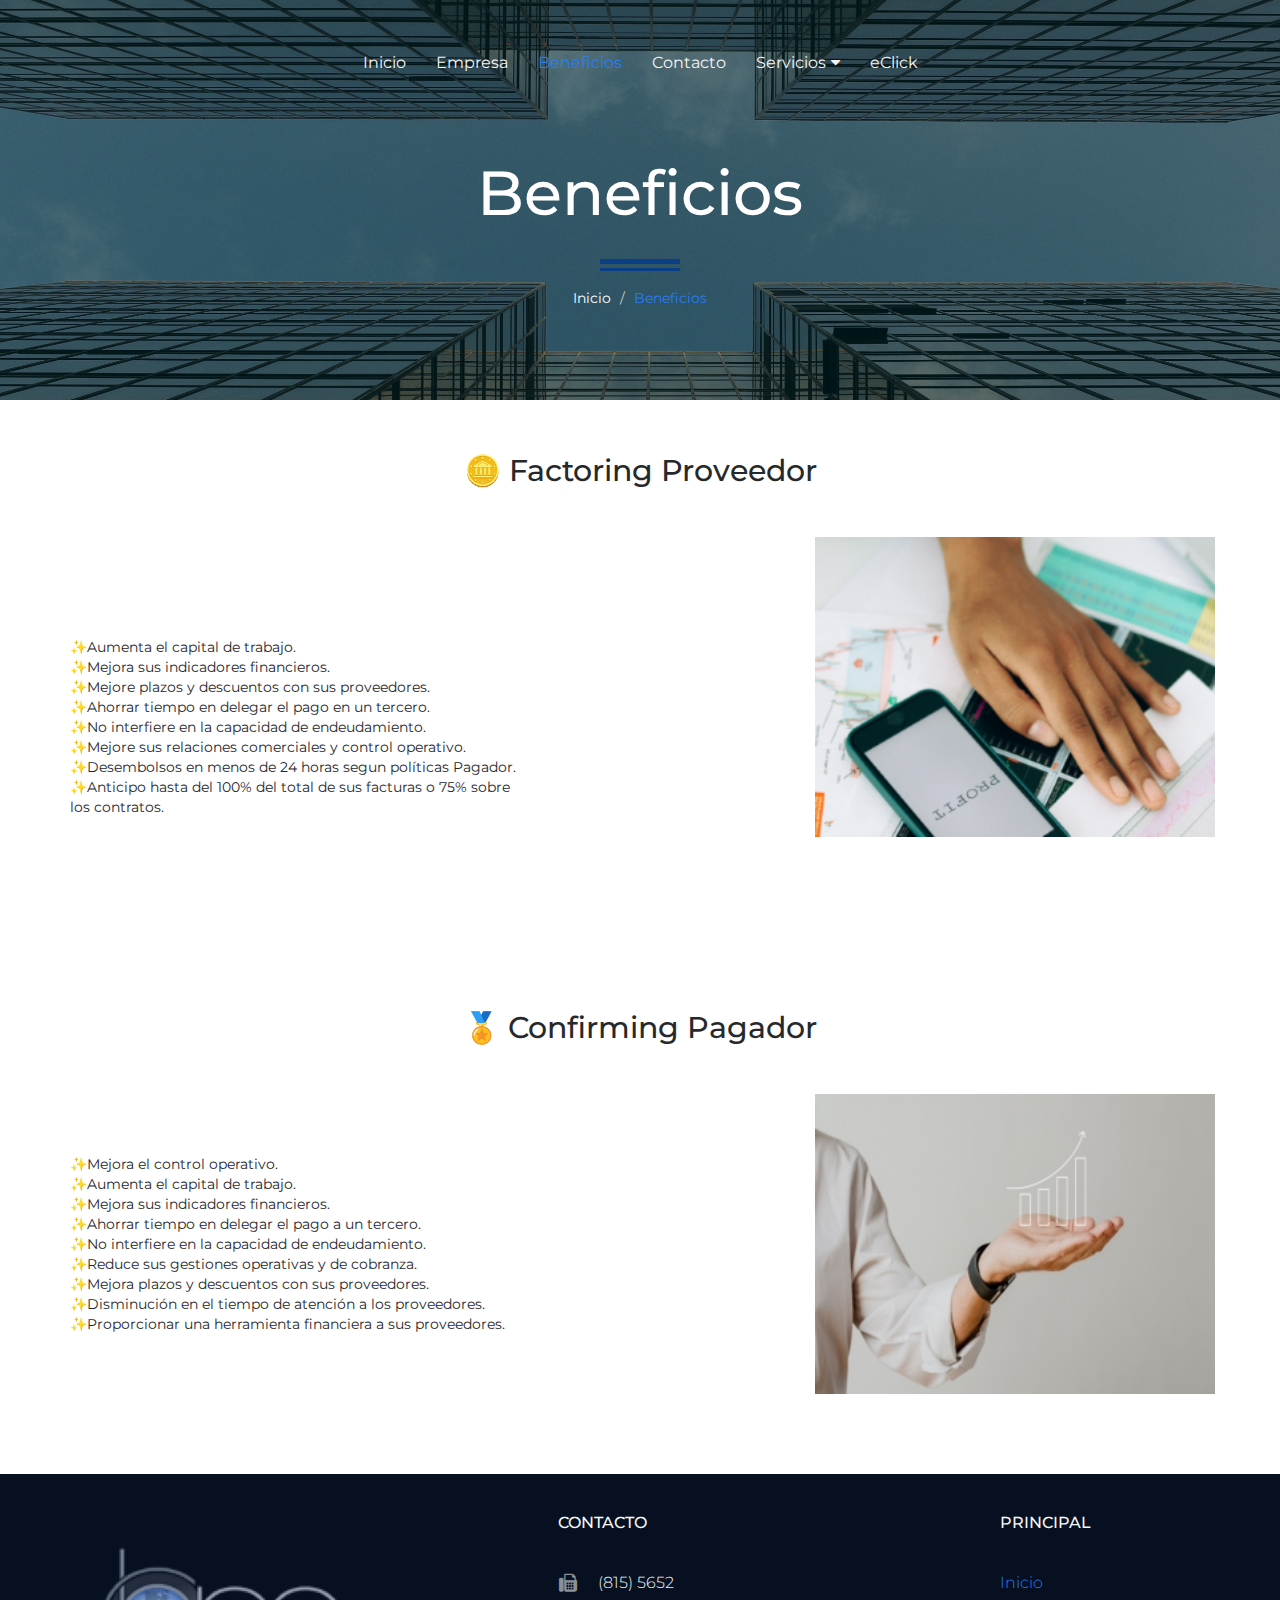
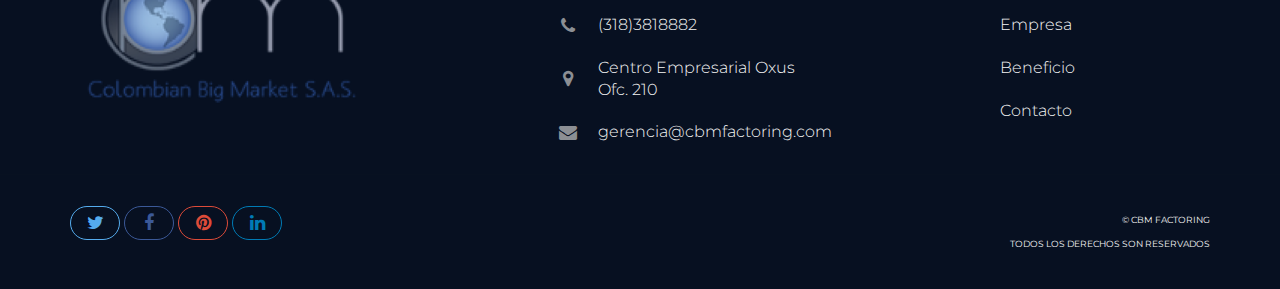
==== commit b8dbde8c: "commit" ====
--- a/beneficio.html
+++ b/beneficio.html
@@ -134,10 +134,10 @@
     <footer id="colophon" class="site-footer">
         <div class="container">
             <div class="row">
-                <div class="col-md-3 col-sm-4 col-xs-6">
+                <div class="col-lg-2 col-md-3 col-sm-4 col-xs-6">
                     <img src="assets/img/logo-cbm_footer.png" style="padding-top: 60px;">
                 </div>
-                <div class="col-lg-offset-4 col-md-3 col-sm-4 col-md-offset-2 col-sm-offset-0 col-xs-6 ">
+                <div class="col-lg-2 col-md-3 col-sm-4 col-md-offset-2 col-sm-offset-0 col-xs-6 ">
                     <h3>Contacto</h3>
                     <ul class="list-unstyled contact-links">
                         <li><i class="fa fa-fax" aria-hidden="true"></i><a href="tel:8155652"> (815) 5652</a></li>
@@ -147,12 +147,12 @@
                     </ul>
                 </div>
                 <div class="clearfix visible-xs"></div>
-                <div class="col-lg-2 col-md-3 col-sm-4 col-xs-6">
+                <div class="col-lg-2 col-md-3 col-sm-4 col-xs-6" style="padding-left: 165px">
                     <h3>Principal</h3>
                     <ul class="list-unstyled">
-                        <li><a href="index.html">Inicio</a></li>
+                        <li class="active"><a href="index.html">Inicio</a></li>
                         <li><a href="empresa.html">Empresa</a></li>
-                        <li class="active"><a href="beneficio.html">Beneficio</a></li>
+                        <li><a href="beneficio.html">Beneficio</a></li>
                         <li><a href="contact.html">Contacto</a></li>
                     </ul>
                 </div>
@@ -181,7 +181,6 @@
     </footer><!-- /#footer -->
 
 
-
     <!-- Bootstrap core JavaScript
     ================================================== -->
     <!-- Placed at the end of the document so the pages load faster -->
--- a/assets/css/style.css
+++ b/assets/css/style.css
@@ -908,8 +908,8 @@
     bottom: 45px;
     height: 12px;
     width: 80px;
-    border-top: 5px solid #fff;
-    border-bottom: 3px solid #fff;
+    border-top: 5px solid #0a3e85;
+    border-bottom: 3px solid #0a3e85;
     transform: translateX(-50%);
     -moz-transform: translateX(-50%);
     -webkit-transform: translateX(-50%);
@@ -1000,7 +1000,7 @@
     height: 2px;
     width:250px;
     margin: 0 auto;
-    background-color: #267df4;
+    background-color: #0a3e85;
 }
 
 /* Section: Features */
@@ -1046,7 +1046,7 @@
 }
 
 .section-map-feature h2 {
-    padding-bottom: 270px;
+    padding-bottom: 80px;
     margin: 0;
 }
 
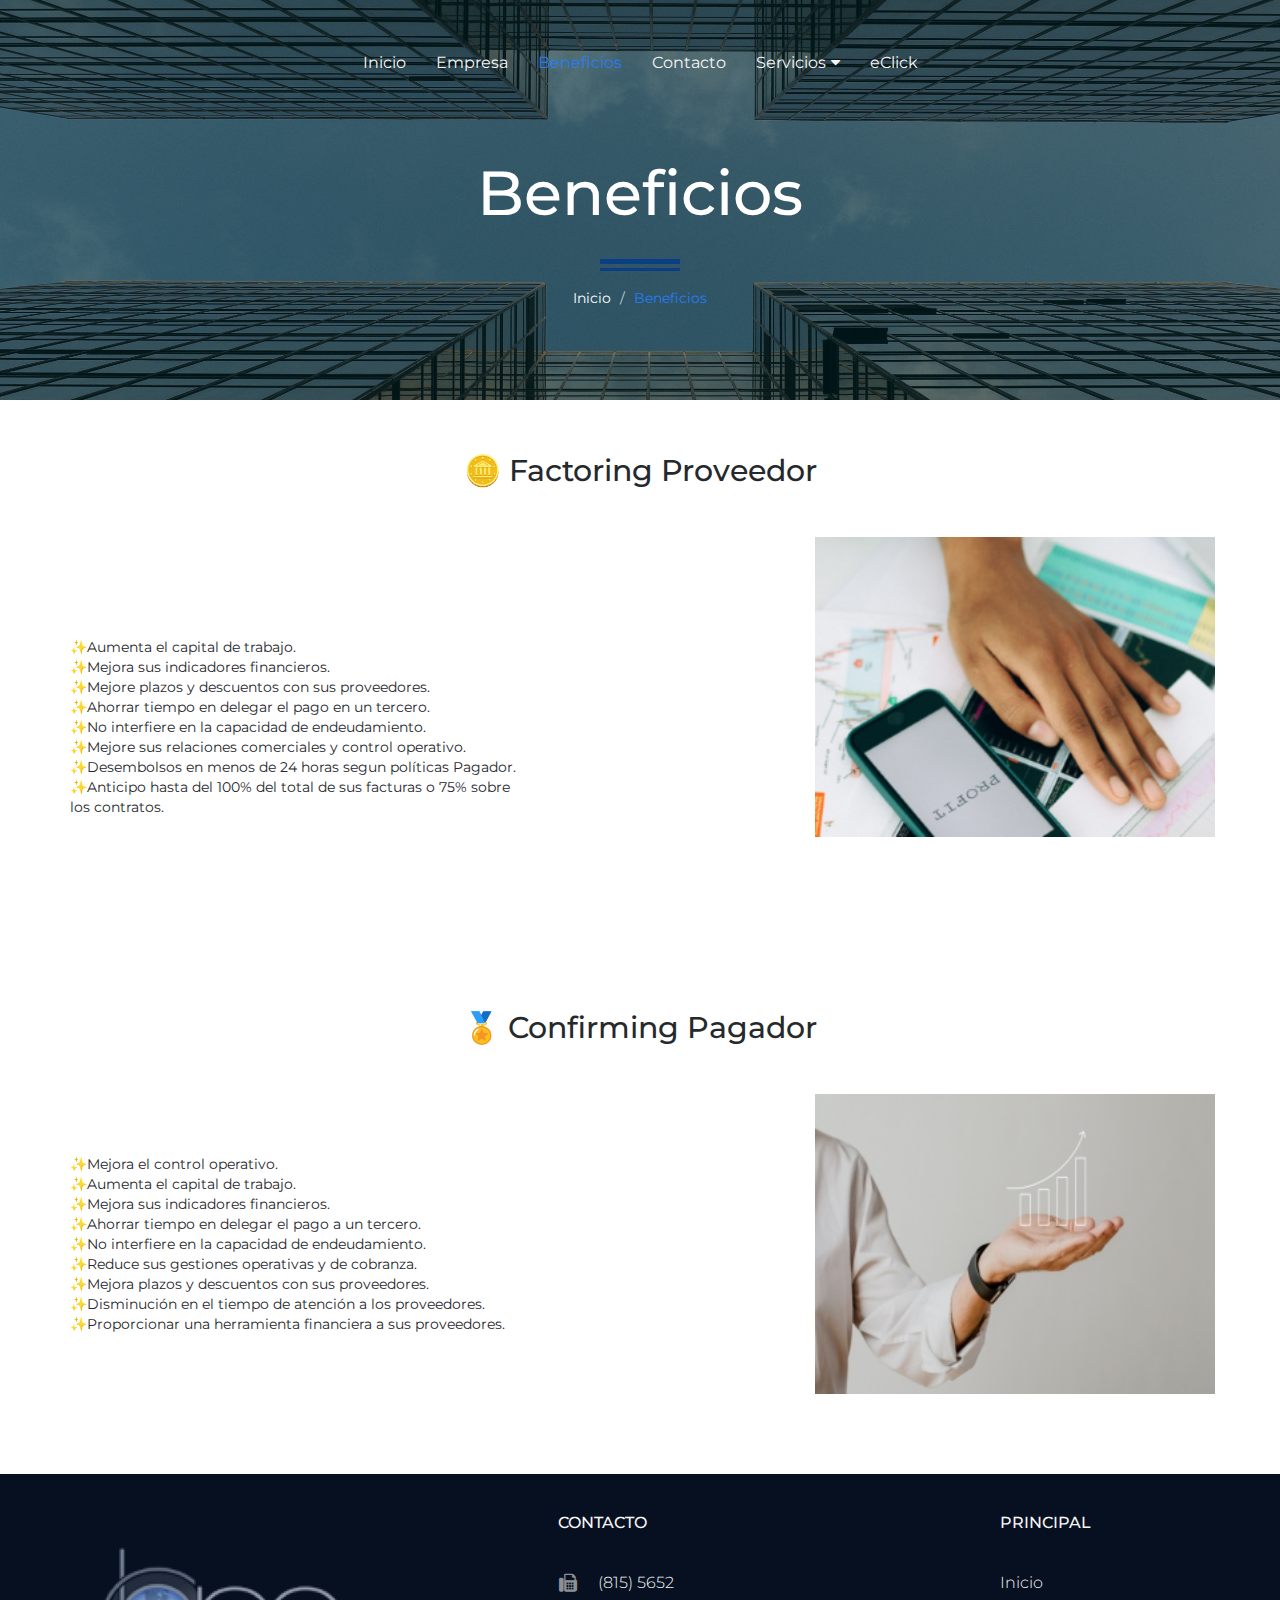
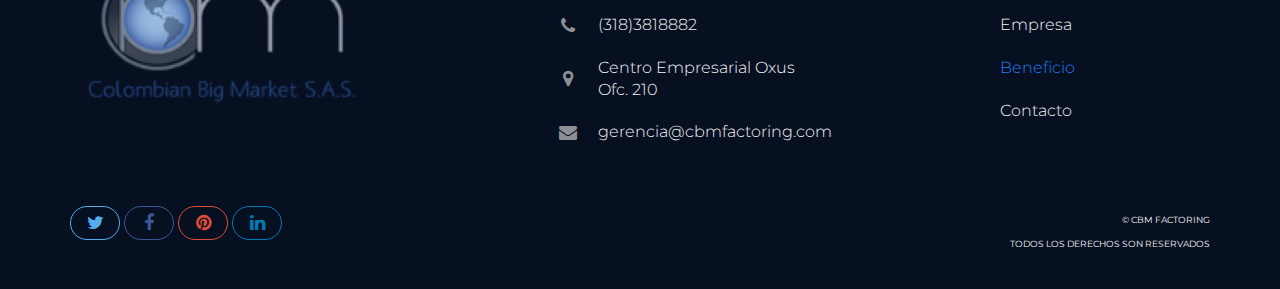
==== commit 800f0ebf: "commit" ====
--- a/beneficio.html
+++ b/beneficio.html
@@ -150,9 +150,9 @@
                 <div class="col-lg-2 col-md-3 col-sm-4 col-xs-6" style="padding-left: 165px">
                     <h3>Principal</h3>
                     <ul class="list-unstyled">
-                        <li class="active"><a href="index.html">Inicio</a></li>
+                        <li><a href="index.html">Inicio</a></li>
                         <li><a href="empresa.html">Empresa</a></li>
-                        <li><a href="beneficio.html">Beneficio</a></li>
+                        <li class="active"><a href="beneficio.html">Beneficio</a></li>
                         <li><a href="contact.html">Contacto</a></li>
                     </ul>
                 </div>
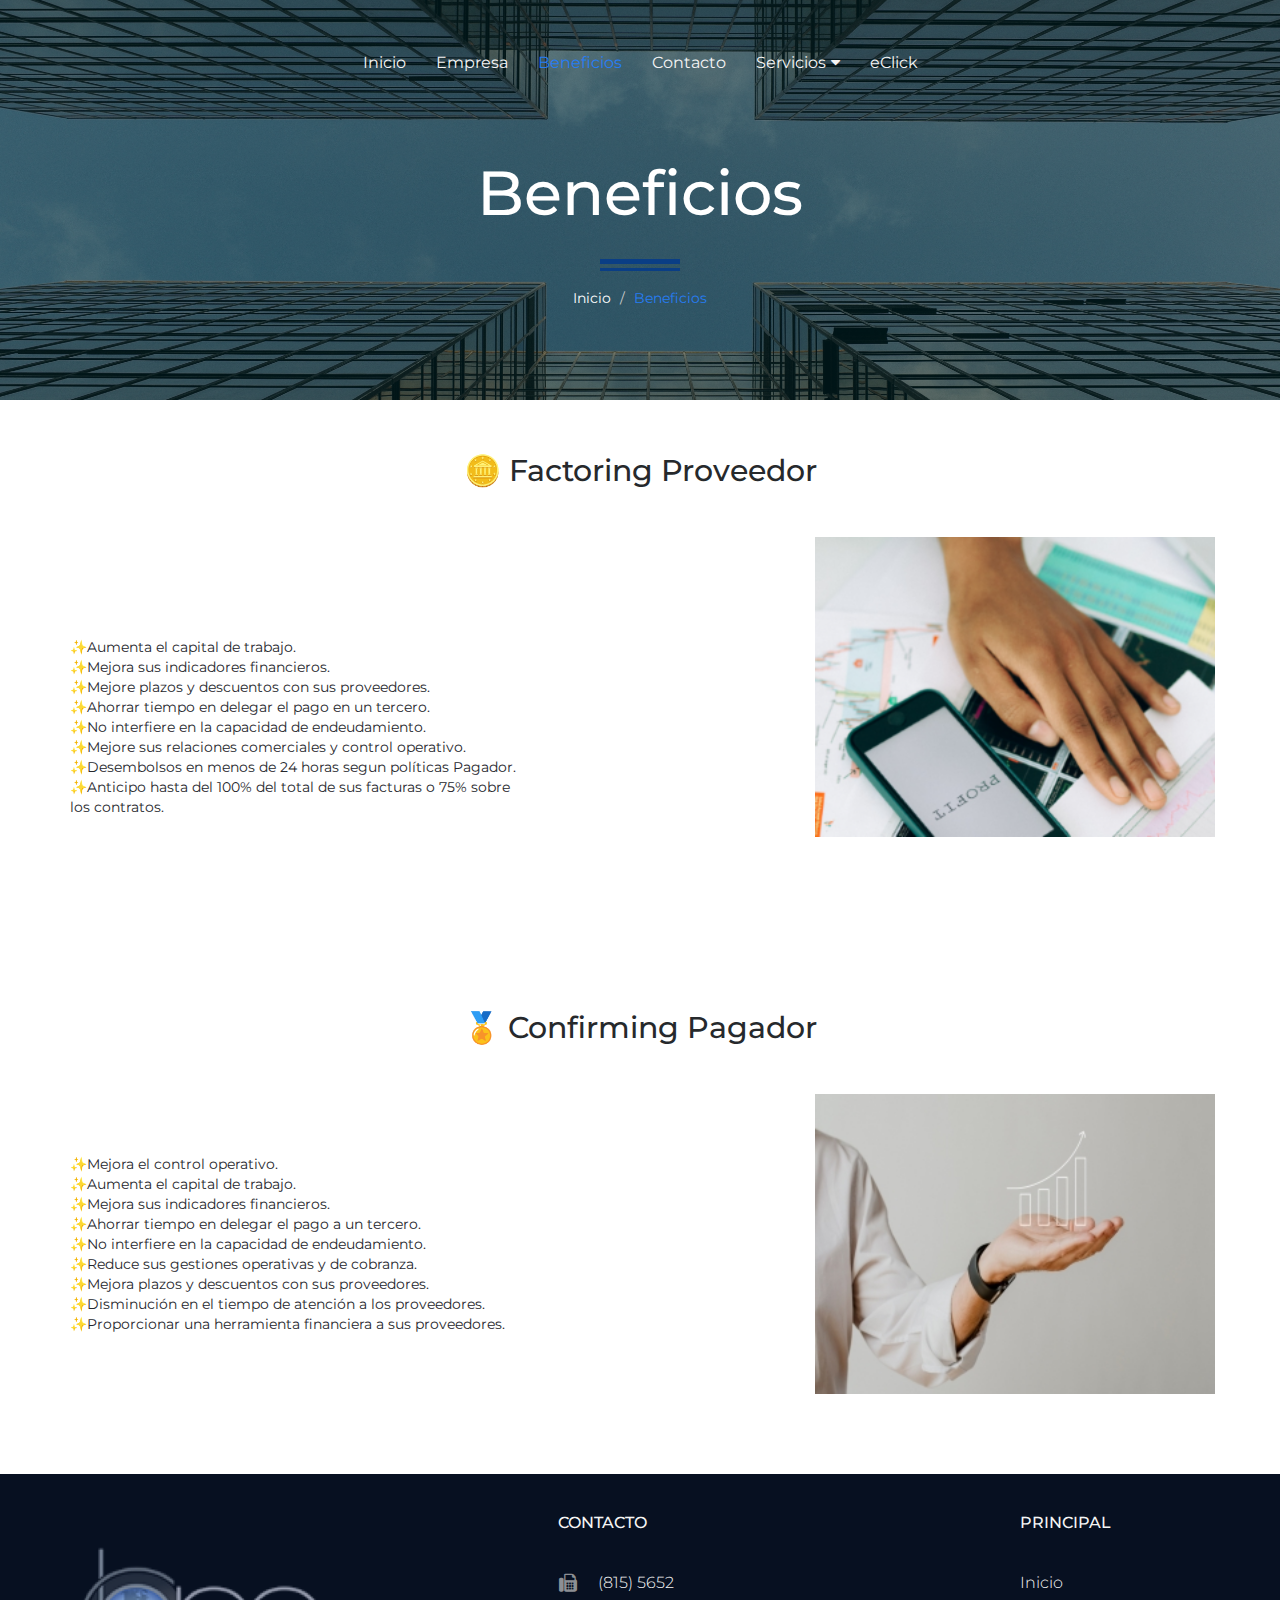
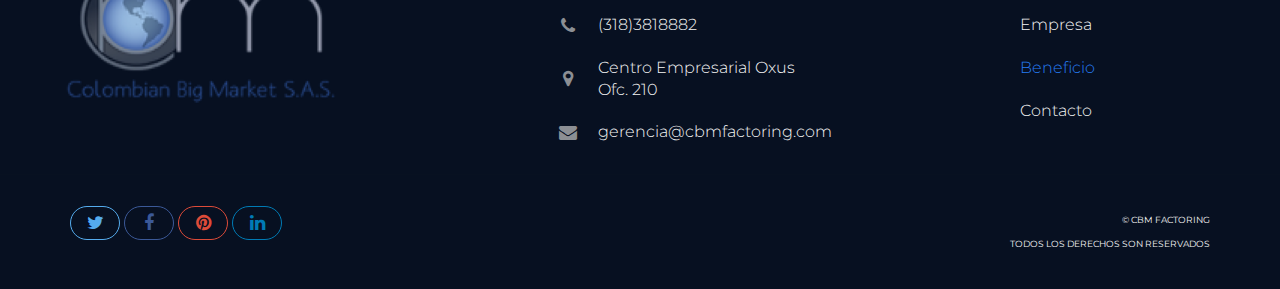
==== commit 73835395: "commit" ====
--- a/beneficio.html
+++ b/beneficio.html
@@ -135,7 +135,7 @@
         <div class="container">
             <div class="row">
                 <div class="col-lg-2 col-md-3 col-sm-4 col-xs-6">
-                    <img src="assets/img/logo-cbm_footer.png" style="padding-top: 60px;">
+                    <img src="assets/img/logo-cbm_footer.png" style="padding-top: 60px; margin-left: -21px;">
                 </div>
                 <div class="col-lg-2 col-md-3 col-sm-4 col-md-offset-2 col-sm-offset-0 col-xs-6 ">
                     <h3>Contacto</h3>
@@ -147,7 +147,7 @@
                     </ul>
                 </div>
                 <div class="clearfix visible-xs"></div>
-                <div class="col-lg-2 col-md-3 col-sm-4 col-xs-6" style="padding-left: 165px">
+                <div class="col-lg-2 col-md-3 col-sm-4 col-xs-6" style="padding-left: 185px">
                     <h3>Principal</h3>
                     <ul class="list-unstyled">
                         <li><a href="index.html">Inicio</a></li>
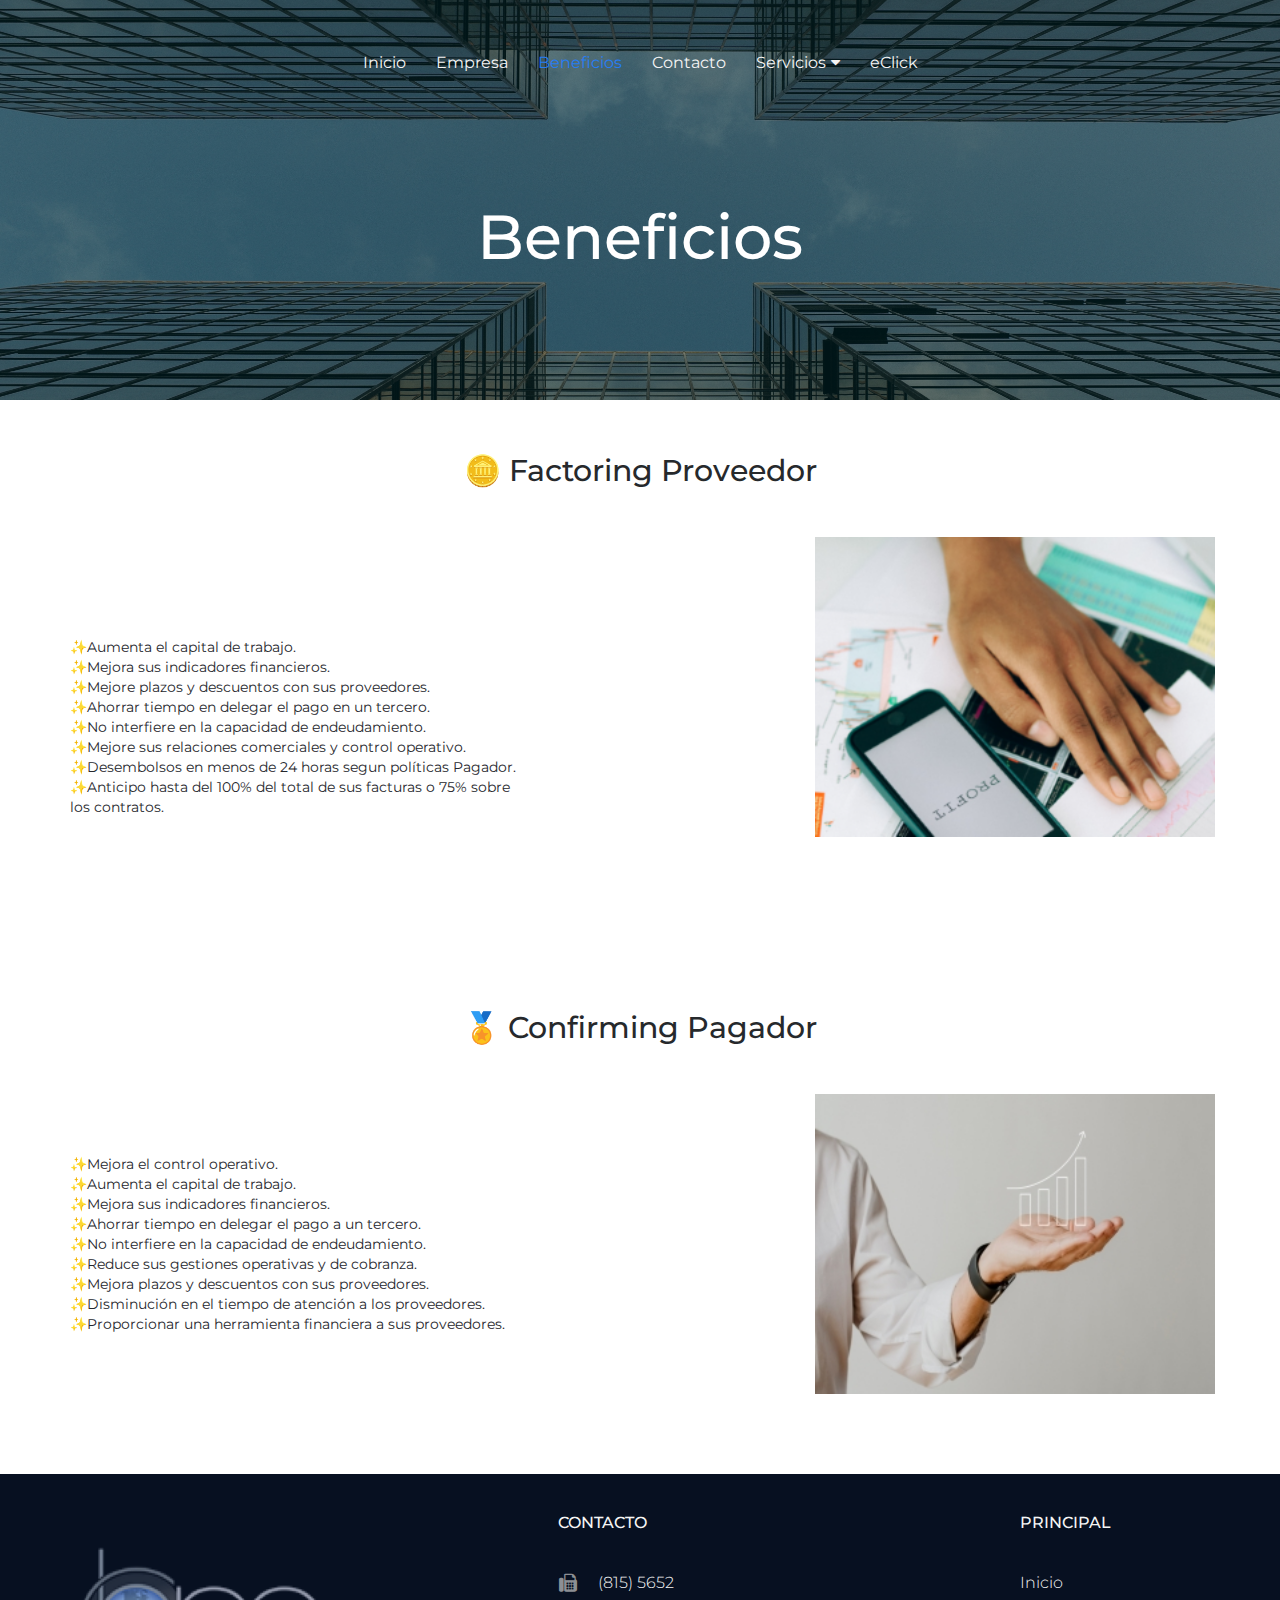
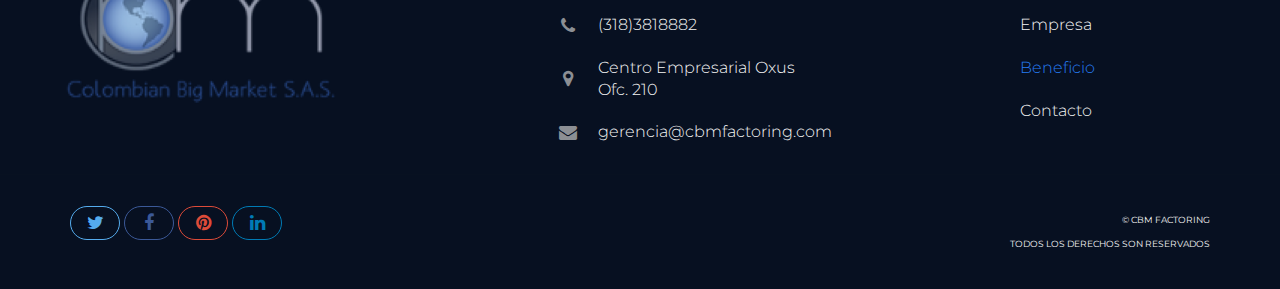
==== commit 6f917626: "commit" ====
--- a/beneficio.html
+++ b/beneficio.html
@@ -78,10 +78,6 @@
         <div class="hero-content">
             <div class="hero-text">
                 <h1>Beneficios</h1>
-                <ol class="breadcrumb">
-                  <li class="breadcrumb-item"><a href="index.html">Inicio</a></li>
-                  <li class="breadcrumb-item active">Beneficios</li>
-                </ol>
             </div><!-- /.hero-text -->
         </div><!-- /.hero-content -->
     </div><!-- /.hero -->
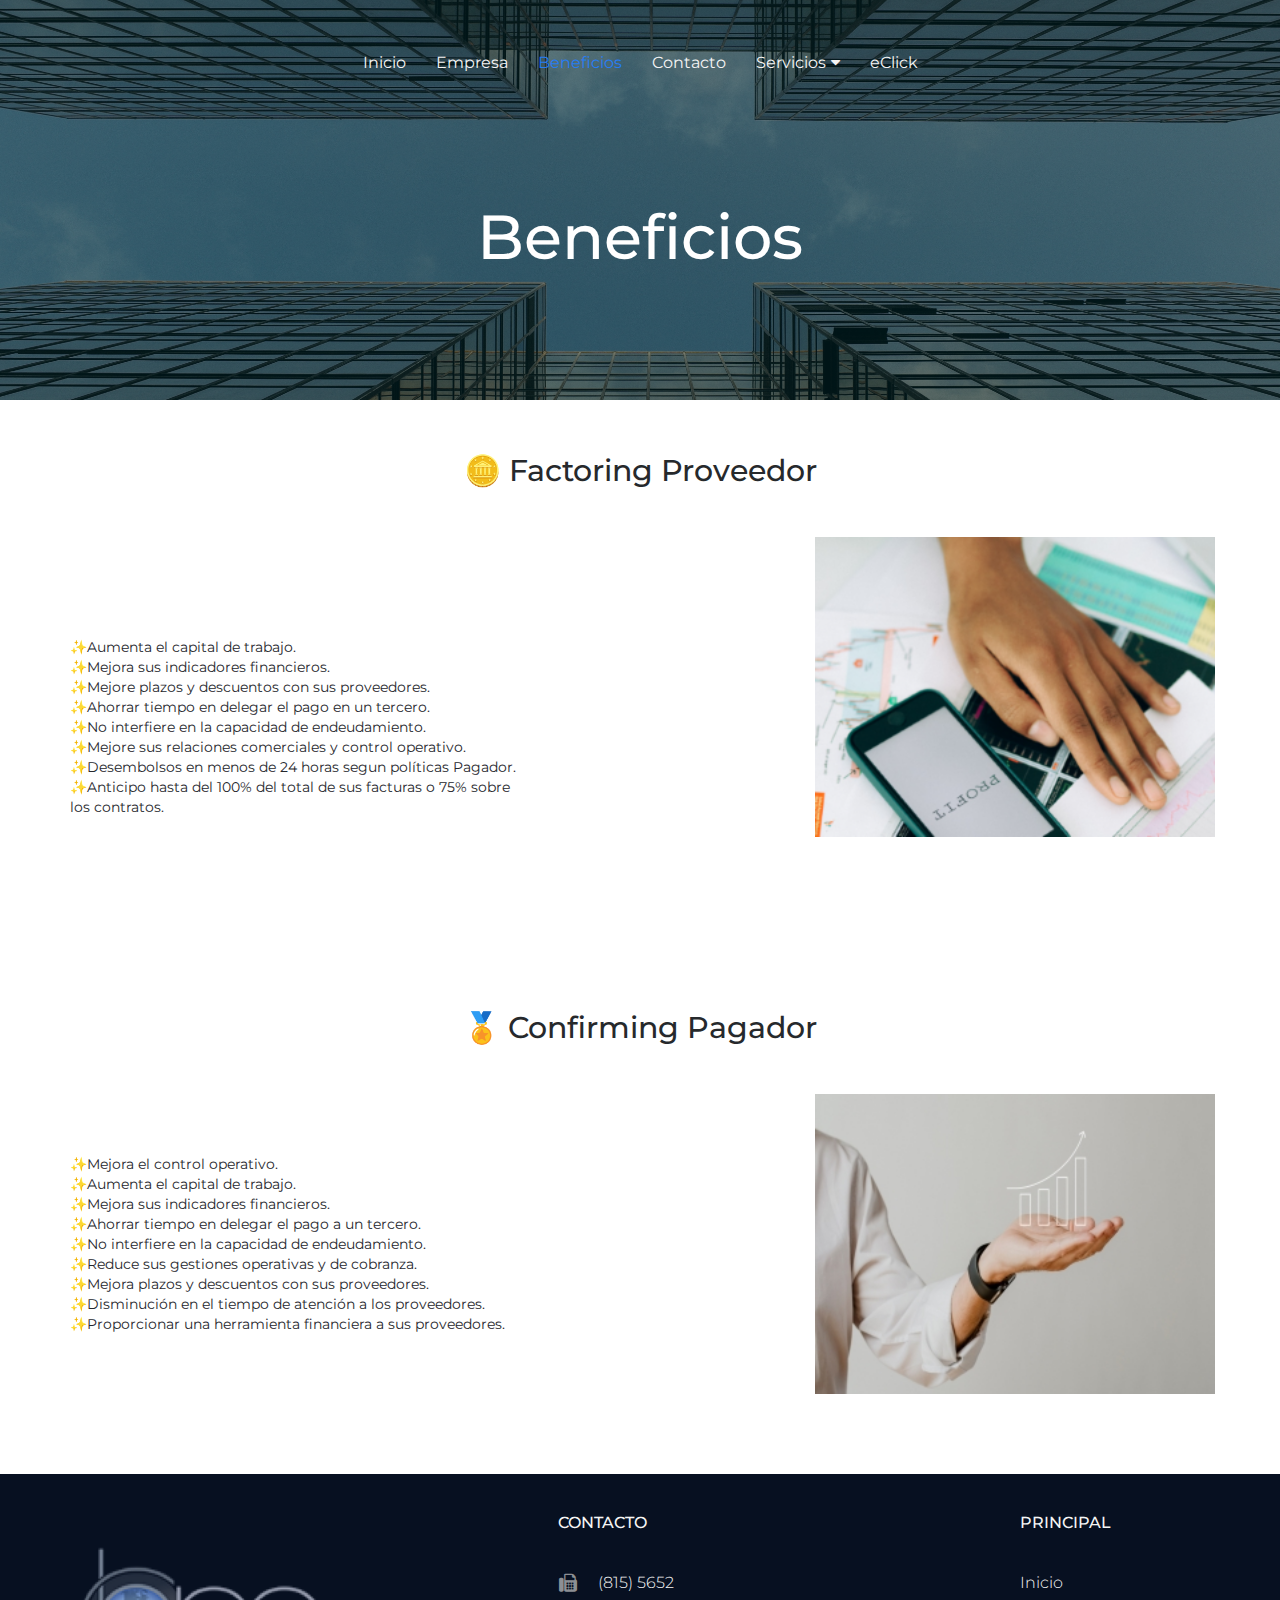
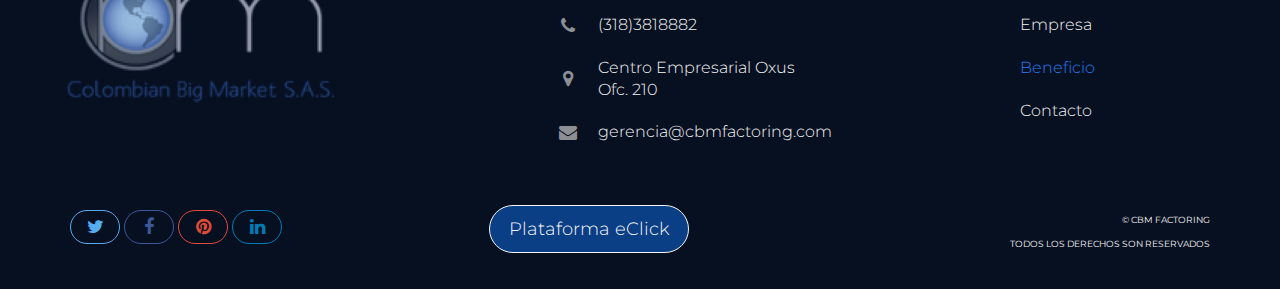
==== commit 5c4d282a: "commit" ====
--- a/beneficio.html
+++ b/beneficio.html
@@ -163,6 +163,8 @@
                             <a class="facebook-bg" href="#"><i class="fa fa-facebook"></i></a>
                             <a class="pinterest" href="#"><i class="fa fa-pinterest"></i></a>
                             <a class="linkedin-bg" href="#"><i class="fa fa-linkedin"></i></a>
+                            <a href="https://eclick.com.co/eClick-web/index.jsf" class="btn btn-fill" target="_blank" style="margin-left: 203px">Plataforma eClick</a>
+
                         </div><!-- /.social-links -->
                     </div>
                     <div class="col-xs-4">
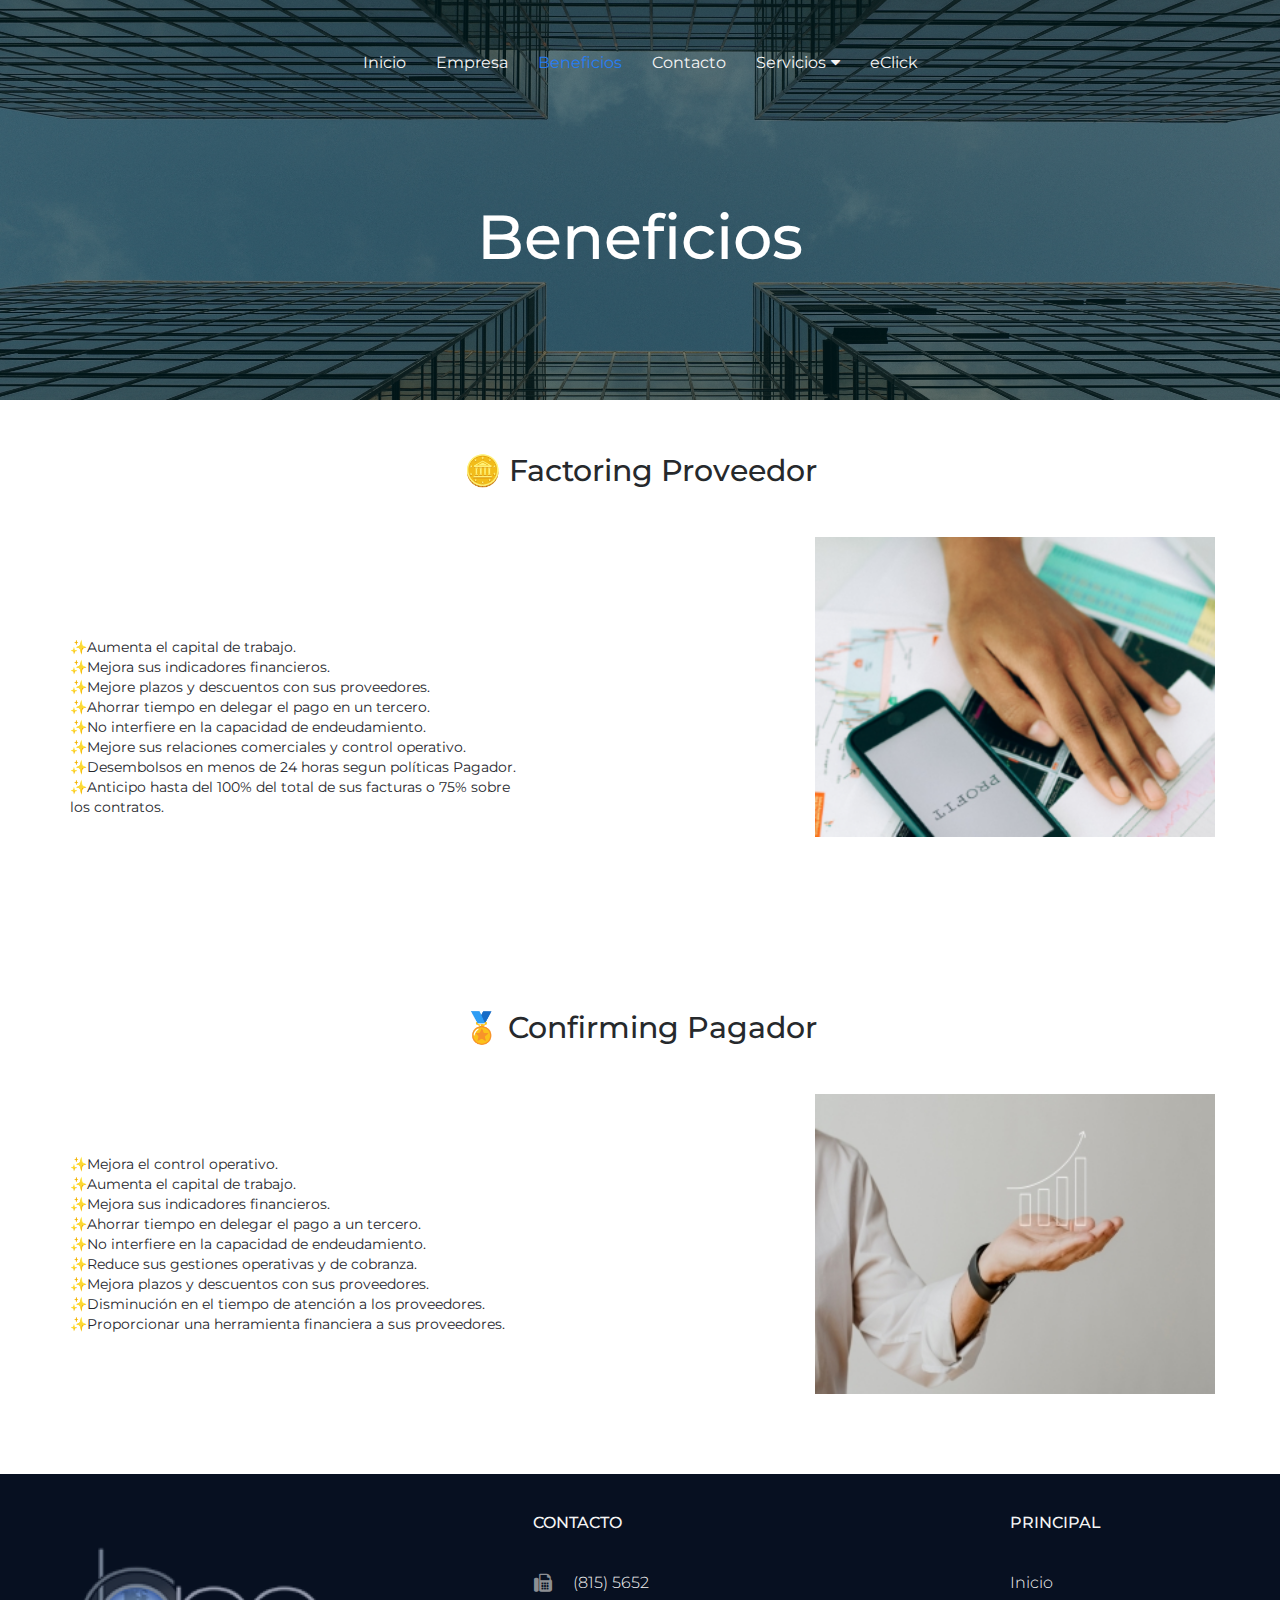
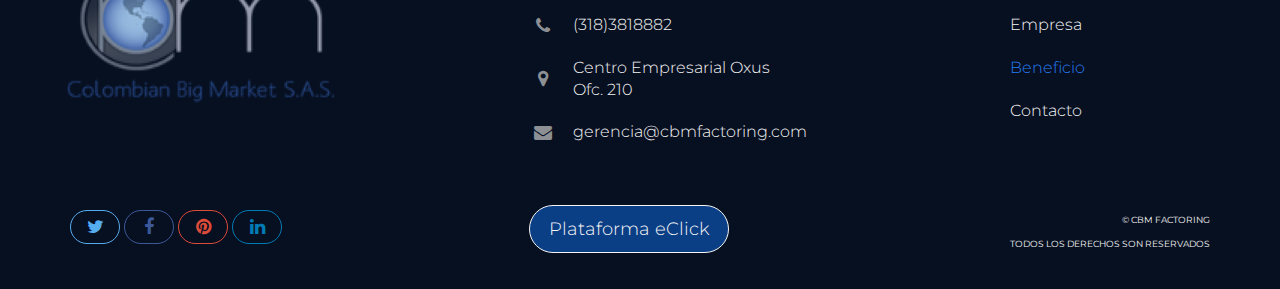
==== commit 9bc0f735: "commit" ====
--- a/beneficio.html
+++ b/beneficio.html
@@ -133,7 +133,7 @@
                 <div class="col-lg-2 col-md-3 col-sm-4 col-xs-6">
                     <img src="assets/img/logo-cbm_footer.png" style="padding-top: 60px; margin-left: -21px;">
                 </div>
-                <div class="col-lg-2 col-md-3 col-sm-4 col-md-offset-2 col-sm-offset-0 col-xs-6 ">
+                <div class="col-lg-2 col-md-3 col-sm-4 col-md-offset-2 col-sm-offset-0 col-xs-6 "  style="margin-left: 170px">
                     <h3>Contacto</h3>
                     <ul class="list-unstyled contact-links">
                         <li><i class="fa fa-fax" aria-hidden="true"></i><a href="tel:8155652"> (815) 5652</a></li>
@@ -143,7 +143,7 @@
                     </ul>
                 </div>
                 <div class="clearfix visible-xs"></div>
-                <div class="col-lg-2 col-md-3 col-sm-4 col-xs-6" style="padding-left: 185px">
+                <div class="col-lg-2 col-md-3 col-sm-4 col-xs-6" style="padding-left: 200px">
                     <h3>Principal</h3>
                     <ul class="list-unstyled">
                         <li><a href="index.html">Inicio</a></li>
@@ -163,7 +163,7 @@
                             <a class="facebook-bg" href="#"><i class="fa fa-facebook"></i></a>
                             <a class="pinterest" href="#"><i class="fa fa-pinterest"></i></a>
                             <a class="linkedin-bg" href="#"><i class="fa fa-linkedin"></i></a>
-                            <a href="https://eclick.com.co/eClick-web/index.jsf" class="btn btn-fill" target="_blank" style="margin-left: 203px">Plataforma eClick</a>
+                            <a href="https://eclick.com.co/eClick-web/index.jsf" class="btn btn-fill" target="_blank" style="margin-left: 243px">Plataforma eClick</a>
 
                         </div><!-- /.social-links -->
                     </div>
--- a/assets/css/style.css
+++ b/assets/css/style.css
@@ -1003,6 +1003,7 @@
     background-color: #0a3e85;
 }
 
+
 /* Section: Features */
 .section-features h2 {
     padding-bottom: 40px;
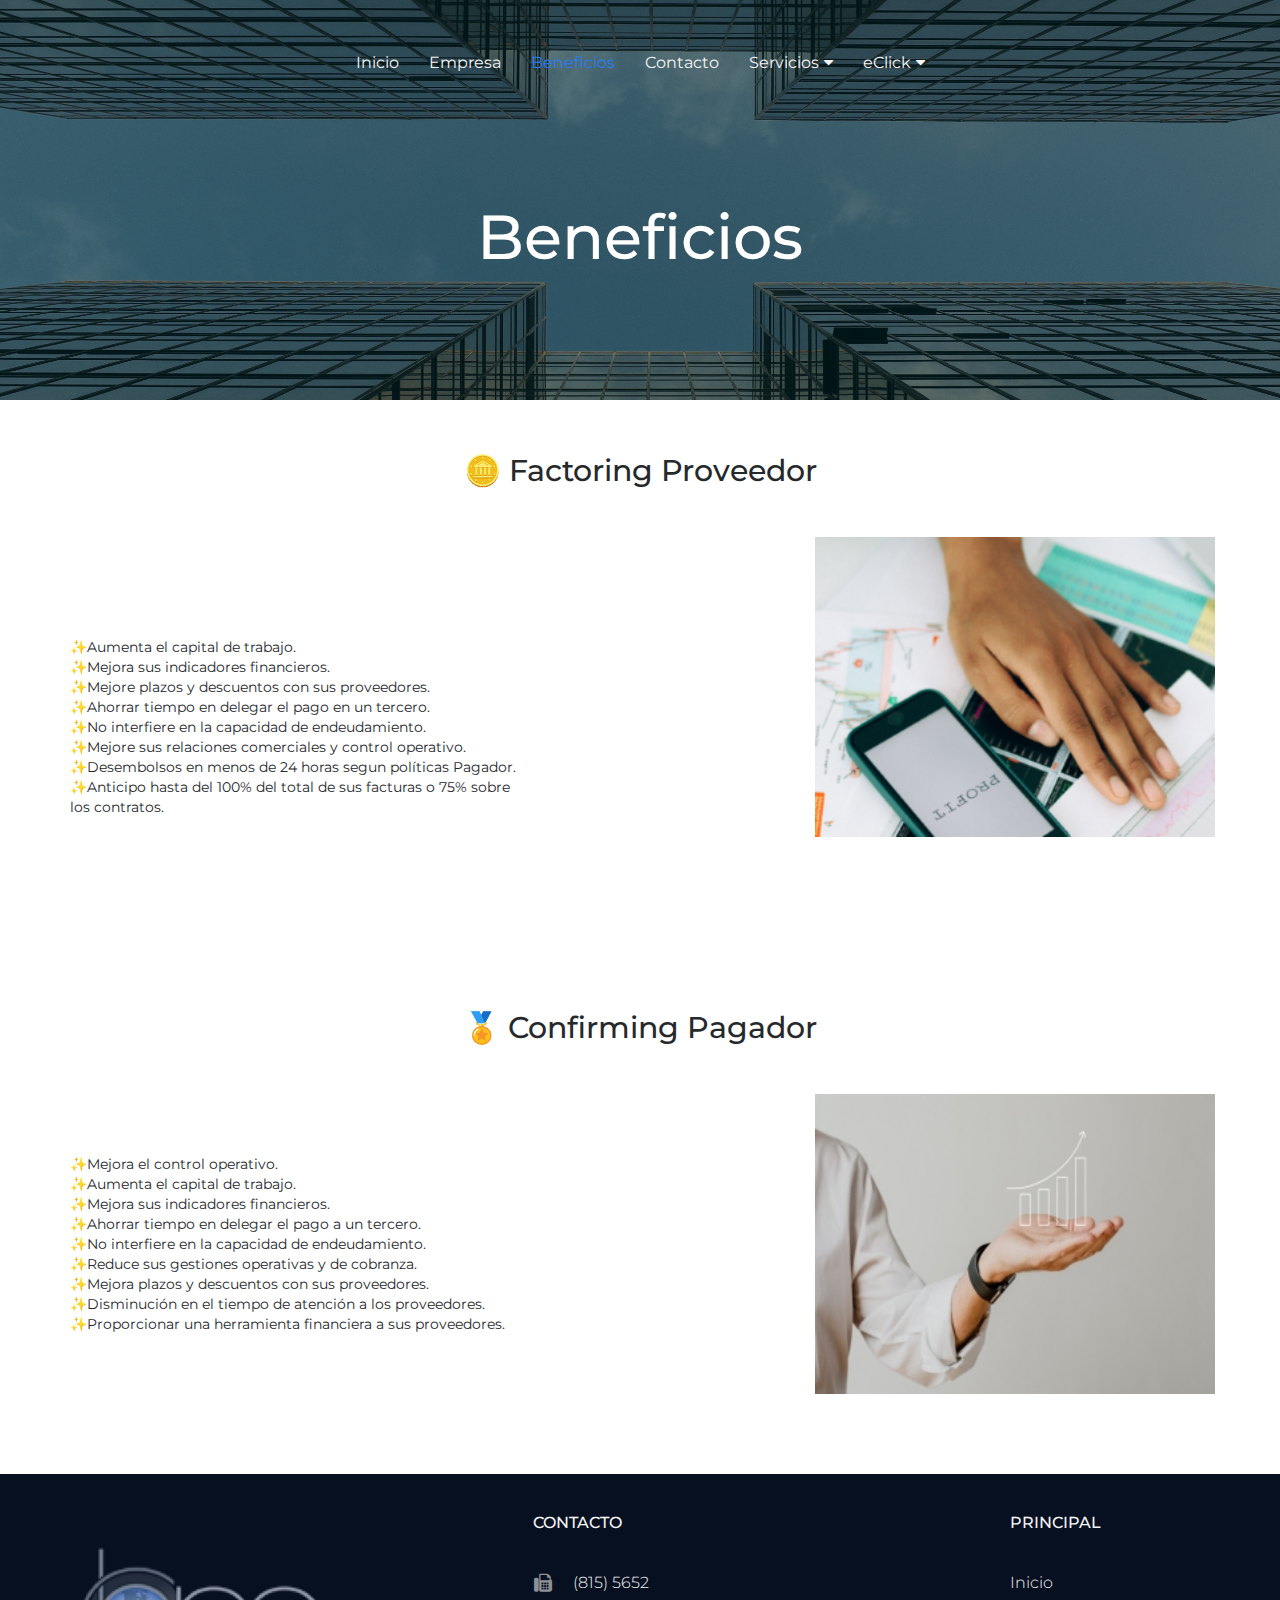
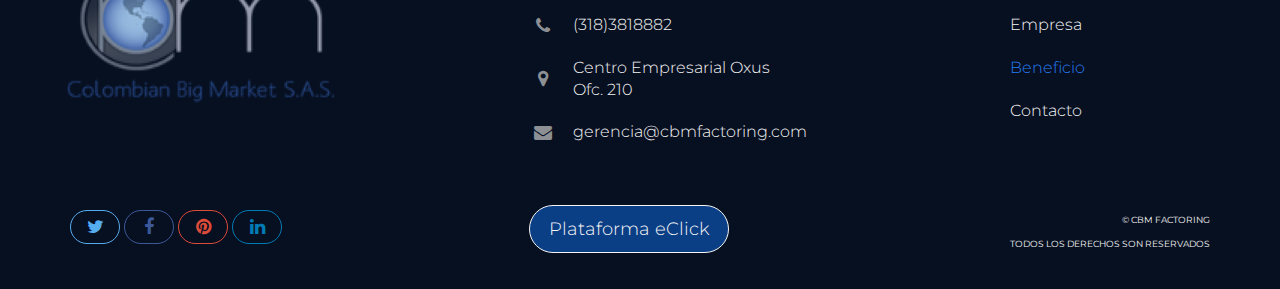
==== commit 50e07fdc: "commit" ====
--- a/beneficio.html
+++ b/beneficio.html
@@ -64,9 +64,15 @@
                             <li><a href="service-confirming.html">Confirming</a></li>
                             <li><a href="service-bancainversion.html">Banca de Inversión</a></li>
                             <li><a href="service-sentencias.html">Sentencias</a></li>
-                            <li><a href="service-eclick.html">eClick</a></li>
+                            
                         </ul>
-                        <li><a href="https://eclick.com.co/eClick-web/index.jsf" class="nav-link" target="_blank">eClick</a></li>
+                        <li class="dropdown"><a href="#" class="dropdown-toggle" data-toggle="dropdown">eClick<i class="fa fa-caret-down hidden-xs" aria-hidden="true"></i></a>
+                            <ul class="dropdown-menu" role="menu" aria-labelledby="menu1">
+                                <li><a href="service-eclick.html">Información</a></li>
+                                <li><a href="https://eclick.com.co/eClick-web/index.jsf" target="_blank">Plataforma</a></li>
+                                <li><a href="https://eclick-public.s3.us-east-2.amazonaws.com/varios/TERMINOS+Y+CONDICIONES+PLATAFORMA+ECLICK.pdf" target="_blank">Terminos Y Condiciones</a></li>
+                                
+                            </ul>
                         
                     </ul>
                 </div>
--- a/assets/css/style.css
+++ b/assets/css/style.css
@@ -1,40 +1,101 @@
-/*
- * Theme Name: 
- * Theme URI: 
- * Author: Milan Savov, Nikola Kostov
- * Author URI/Mail: milan.savov@gmail.com, nikolakostov1991@gmail.com
- * Version: 1.0
- * */
-
- /* TABLE OF CONTENT 
-*
-* - CUSTOM RESETS
-    - Buttons
-    - Forms
-* - LAYOUT
-* - HEADER 
-    - Site Logo
-    - Navigation
-* - HERO (BANNER)
-* - HOMEPAGE SECTIONS
-    - Features 
-    - Services
-    - Map Feature 
-    - Portfolio
-    - Newsletter 
-* - FOOTER
-* - PAGES
-    - PORTFOLIO
-    - PORTFOLIO ITEM
-    - BLOG
-    - BLOG POST
-    - CONTACT
-*
-*/
 
 
 /* CUSTOM RESETS
 ================================================== */
+
+@keyframes myAnimsec {
+	0% {
+		animation-timing-function: ease-in;
+		opacity: 1;
+		transform: translateX(-48px);
+	}
+
+	24% {
+		opacity: 1;
+	}
+
+	40% {
+		animation-timing-function: ease-in;
+		transform: translateX(-26px);
+	}
+
+	65% {
+		animation-timing-function: ease-in;
+		transform: translateX(-13px);
+	}
+
+	82% {
+		animation-timing-function: ease-in;
+		transform: translateX(-6.5px);
+	}
+
+	93% {
+		animation-timing-function: ease-in;
+		transform: translateX(-4px);
+	}
+
+	25%,
+	55%,
+	75%,
+	87%,
+	98% {
+		animation-timing-function: ease-out;
+		transform: translateX(0px);
+	}
+
+	100% {
+		animation-timing-function: ease-out;
+		opacity: 1;
+		transform: translateX(0px);
+	}
+}
+
+@keyframes myAnim {
+	0% {
+		animation-timing-function: ease-in;
+		opacity: 1;
+		transform: translateY(45px);
+	}
+
+	24% {
+		opacity: 1;
+	}
+
+	40% {
+		animation-timing-function: ease-in;
+		transform: translateY(24px);
+	}
+
+	65% {
+		animation-timing-function: ease-in;
+		transform: translateY(12px);
+	}
+
+	82% {
+		animation-timing-function: ease-in;
+		transform: translateY(6px);
+	}
+
+	93% {
+		animation-timing-function: ease-in;
+		transform: translateY(4px);
+	}
+
+	25%,
+	55%,
+	75%,
+	87% {
+		animation-timing-function: ease-out;
+		transform: translateY(0px);
+	}
+
+	100% {
+		animation-timing-function: ease-out;
+		opacity: 1;
+		transform: translateY(0px);
+	}
+}
+
 a {
     transition: all 0.25s ease-in-out;
     -moz-transition: all 0.25s ease-in-out;
@@ -62,6 +123,7 @@
 
 h1 {
     font-size: 62px;
+    
 }
 
 h2 {
@@ -104,6 +166,7 @@
 
 .btn-fill {
     background-color: #0a3e85;
+    animation: myAnim 2s ease 0s 1 normal forwards;
 }
 
 
@@ -977,6 +1040,7 @@
 /* site-section */
 .site-section {
    padding: 34px 0 100px;
+   
 }
 
 .subheading-text {
@@ -989,6 +1053,26 @@
     position: relative;
     margin: 0;
     padding-bottom: 40px;
+    animation: myAnim 2s ease 0s 1 normal forwards;
+}
+
+.heading-separatorind{
+    position: relative;
+    margin: 0;
+    padding-bottom: 40px;
+    animation: myAnim 2s ease 0s 1 normal forwards;
+}
+
+.heading-separatorind:after {
+    content: "";
+    position: absolute;
+    bottom: 65px;
+    left: 0;
+    right: 0;
+    height: 2px;
+    width:180px;
+    margin: 0 auto;
+    background-color: whitesmoke;
 }
 
 .heading-separator:after {
